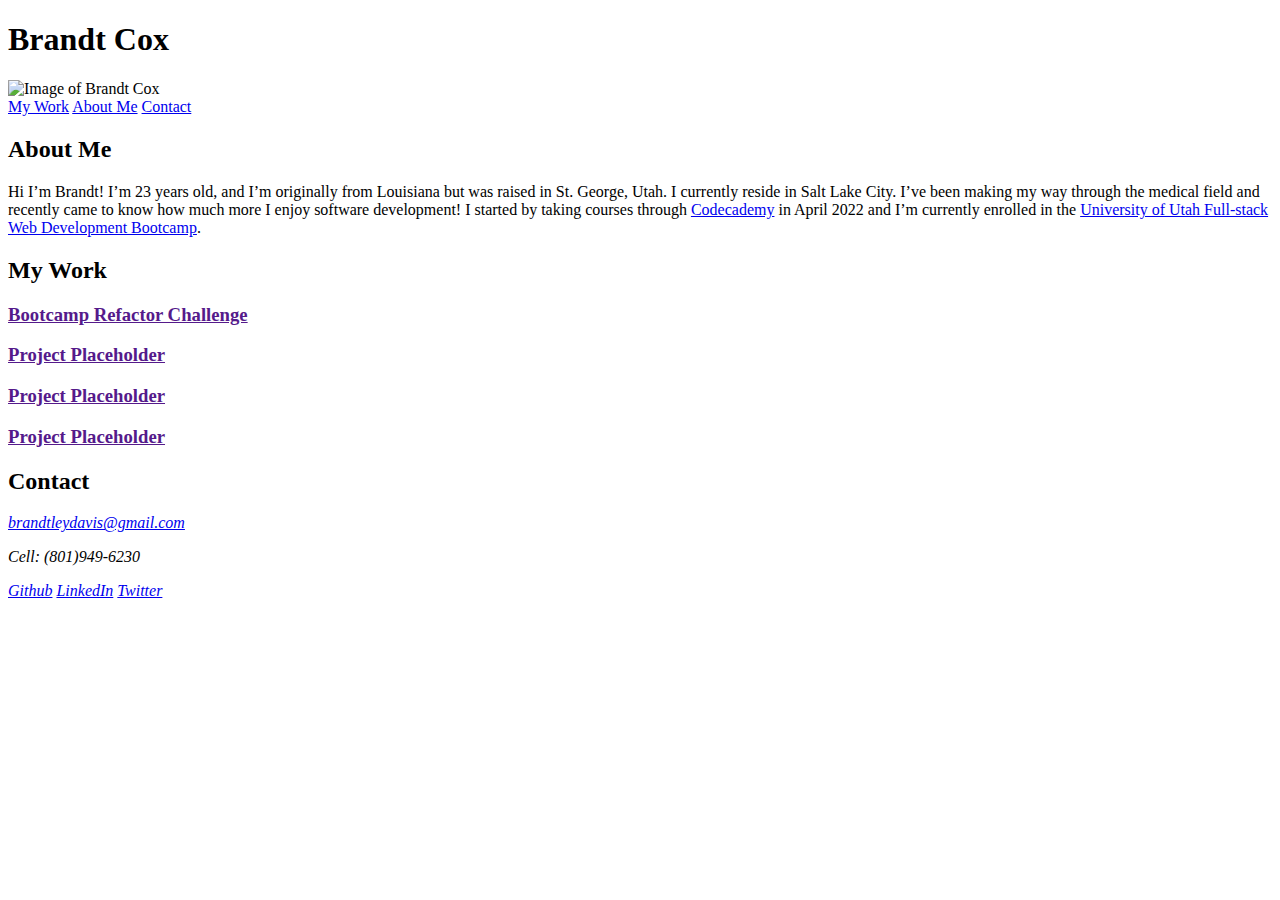
==== Portfolio/index.html @ bef6ea70 "adding html, README, css to portfolio" ====
<!DOCTYPE html>
<html lang="en-US">
    <head>
        <meta charset="utf-8">
        <meta name="author" content="Brandt Cox">
        <meta name="description" content="Portfolio">
        <meta name="viewport" content="width=device-width, initial-scale=1.0">
        <title>Portfolio--Brandt-Cox</title>
        <link rel="stylesheet" href="./assets.css/reset.css"/>
        <link rel="stylesheet" href="./assets.css/style.css"/>
    </head>

    <body>
        <header>
            <h1>Brandt Cox</h1>
            <!--Image link is not showing in the browser, pull it from assets folder in repo.-->
            <img src="" alt="Image of Brandt Cox"/>
            <!--Nav bar directory in header-->
            <nav>
                <a href="#about-me">My Work</a>
                <a href="#my-work">About Me</a>
                <a href="#contact">Contact</a>
            </nav>
        </header>

        <main>
            <section id="about-me">
                <h2>About Me</h2>
                <p>
                    Hi I’m Brandt! I’m 23 years old, and I’m originally from Louisiana but was raised in St. George, Utah. I currently reside in Salt Lake City. I’ve been making my way through the medical field and recently came to know how much more I enjoy software development! I started by taking courses through <a href="https://www.codecademy.com/">Codecademy</a> in April 2022 and I’m currently enrolled in the <a href="https://bootcamps.continue.utah.edu/">University of Utah Full-stack Web Development Bootcamp</a>. 
                </p>
            </section>

            
            <section id="my-work">
                <h2>My Work</h2>
                <!--First project should be the largest-->
                <section id="my-work-container">
                    <a href="">
                        <h3>Bootcamp Refactor Challenge</h3>
                        <p></p>
                    </a>
                    <span>
                        <a href="">
                            <h3>Project Placeholder</h3>
                            <p></p>
                        </a>
                        <a href="">
                            <h3>Project Placeholder</h3>
                            <p></p>
                        </a>
                        <a href="">
                            <h3>Project Placeholder</h3>
                            <p></p>
                        </a>
                    </span>
                </section>
            </section>
    

            <section id="contact">
                <h2>Contact</h2>
                <address>
                    <!--Soon to add icons to contact list-->
                    <a href="email:brandtleydavis@gmail.com">brandtleydavis@gmail.com</a>
                    <p>Cell: (801)949-6230</p>
                    <a href="https://github.com/MrBrandtCox">Github</a>
                    <a href="https://www.linkedin.com/in/brandt-cox-89bbbb254/">LinkedIn</a>
                    <a href="https://twitter.com/MrBrandtCox">Twitter</a>
                </address>  
            </section>
        </main>
           
        <footer></footer>
    </body>
</html>
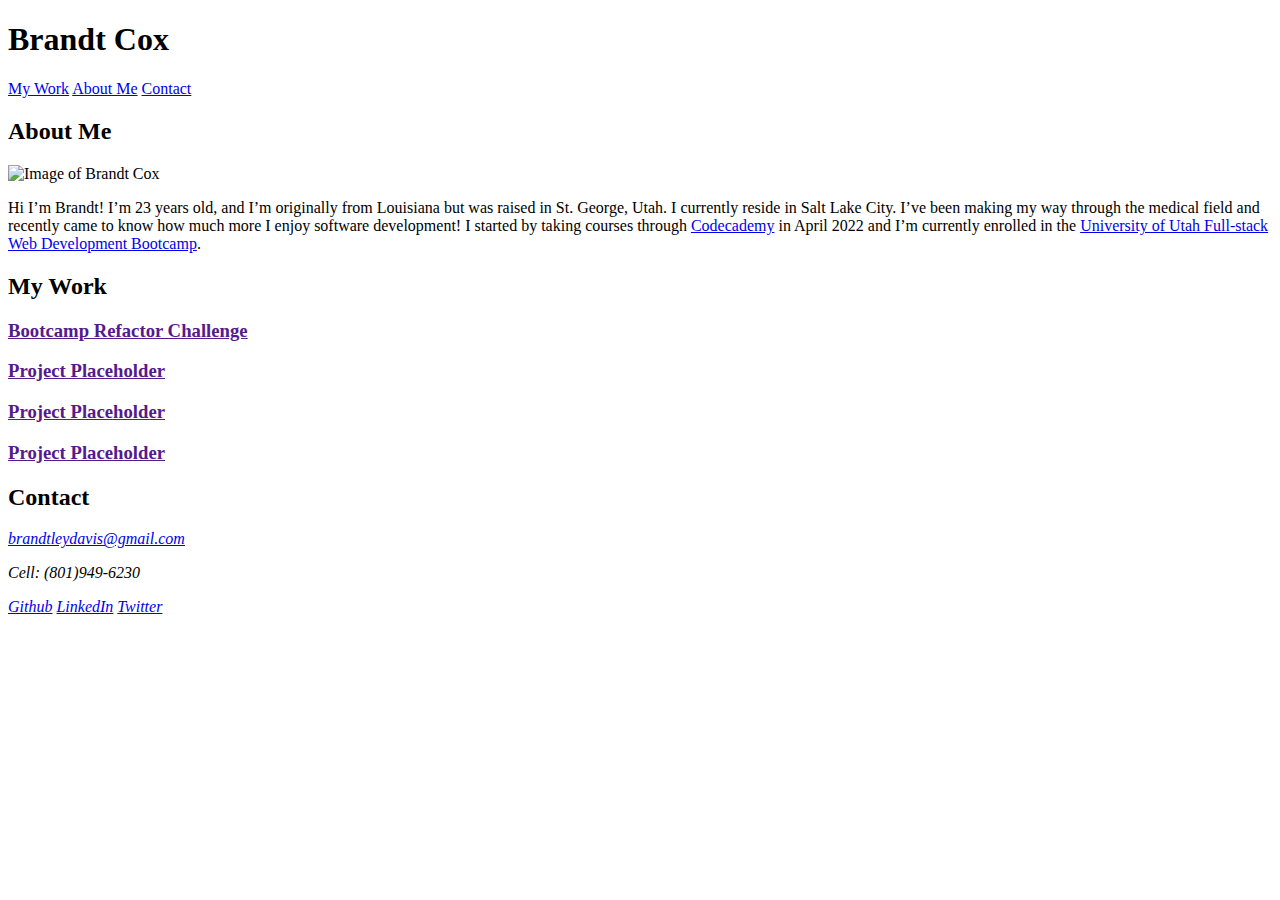
==== commit 0817583e: "started css" ====
--- a/Portfolio/index.html
+++ b/Portfolio/index.html
@@ -13,8 +13,6 @@
     <body>
         <header>
             <h1>Brandt Cox</h1>
-            <!--Image link is not showing in the browser, pull it from assets folder in repo.-->
-            <img src="" alt="Image of Brandt Cox"/>
             <!--Nav bar directory in header-->
             <nav>
                 <a href="#about-me">My Work</a>
@@ -26,7 +24,9 @@
         <main>
             <section id="about-me">
                 <h2>About Me</h2>
-                <p>
+                <!--img tag not working-->
+                <img src="file:///Users/brandtcox/Desktop/Portfolio-brandt-cox/Portfolio/assets/PXL_20221204_204256881_2%202.jpg" alt="Image of Brandt Cox"/>
+                 <p>
                     Hi I’m Brandt! I’m 23 years old, and I’m originally from Louisiana but was raised in St. George, Utah. I currently reside in Salt Lake City. I’ve been making my way through the medical field and recently came to know how much more I enjoy software development! I started by taking courses through <a href="https://www.codecademy.com/">Codecademy</a> in April 2022 and I’m currently enrolled in the <a href="https://bootcamps.continue.utah.edu/">University of Utah Full-stack Web Development Bootcamp</a>. 
                 </p>
             </section>
@@ -73,4 +73,4 @@
            
         <footer></footer>
     </body>
-</html>    +</html>    
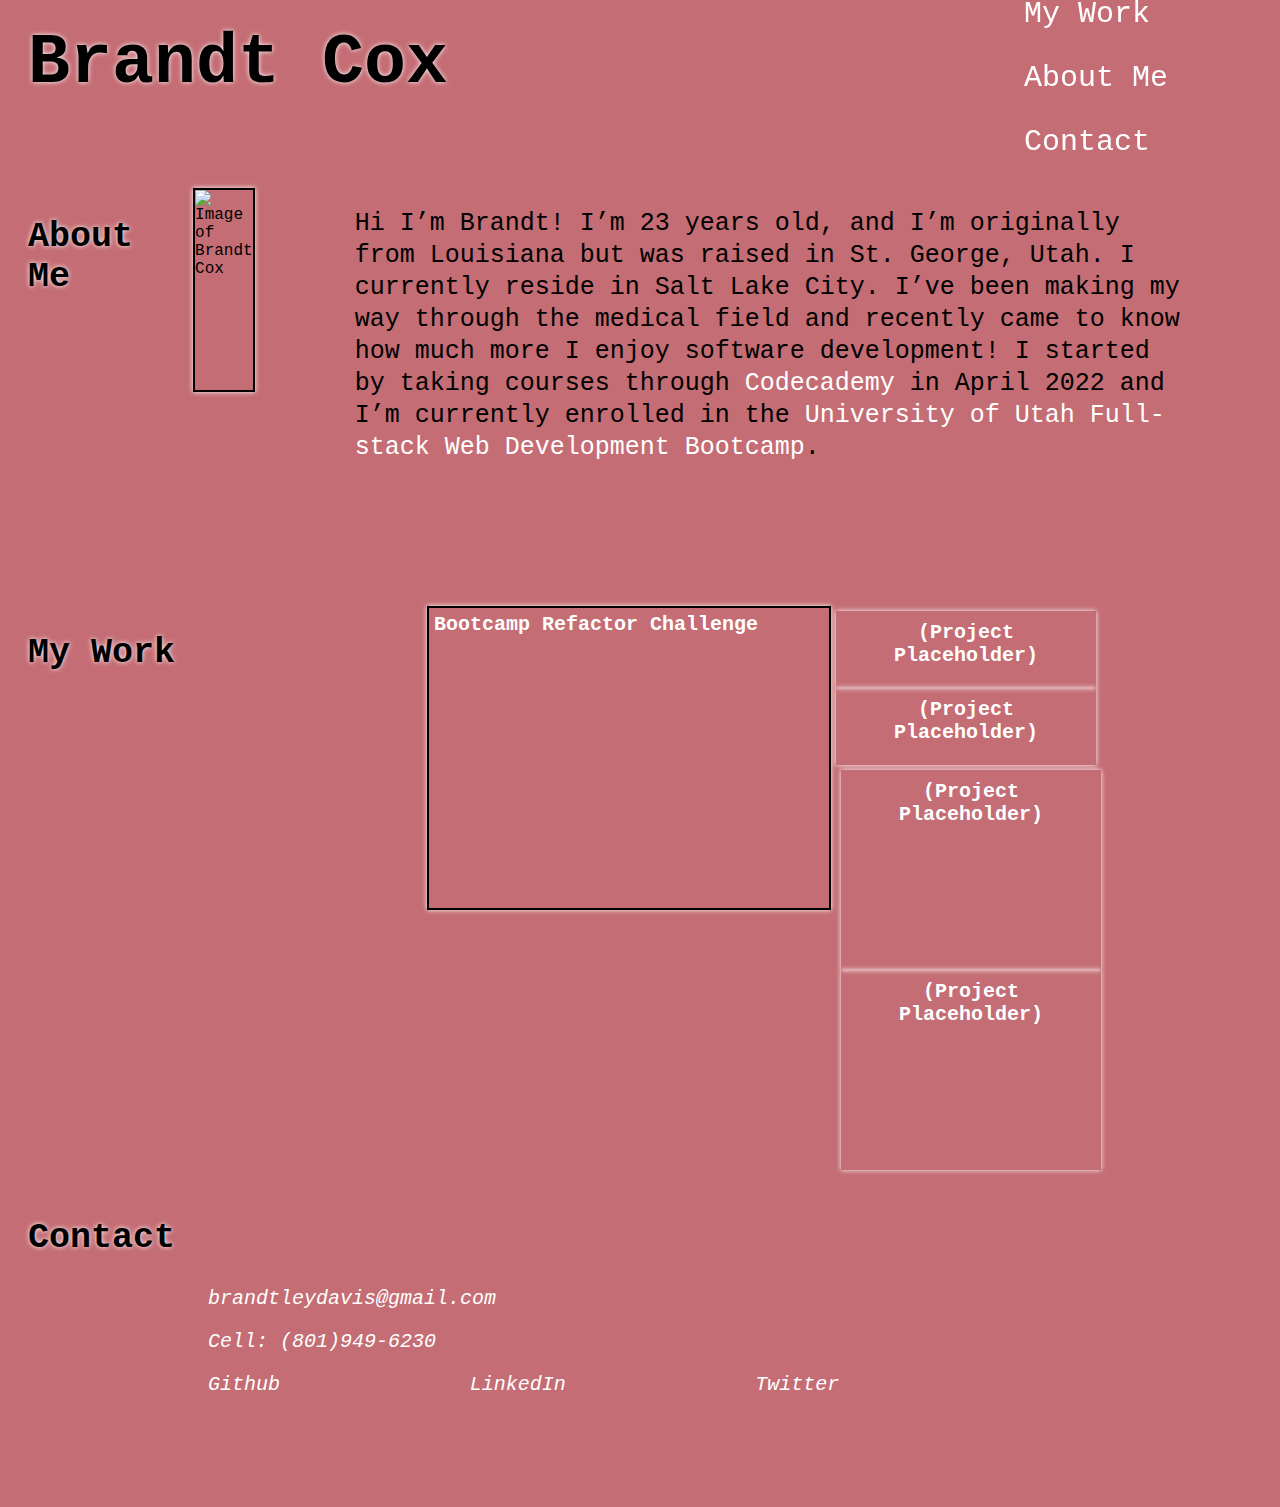
==== commit c48d3713: "edited some css, more to do" ====
--- a/Portfolio/index.html
+++ b/Portfolio/index.html
@@ -1,17 +1,19 @@
 <!DOCTYPE html>
-<html lang="en-US">
+<html lang="en">
     <head>
-        <meta charset="utf-8">
+        <meta charset="UTF-8">
         <meta name="author" content="Brandt Cox">
         <meta name="description" content="Portfolio">
         <meta name="viewport" content="width=device-width, initial-scale=1.0">
         <title>Portfolio--Brandt-Cox</title>
         <link rel="stylesheet" href="./assets.css/reset.css"/>
-        <link rel="stylesheet" href="./assets.css/style.css"/>
+        <link rel="stylesheet" href="style.css"/>
+        <!--??  <link rel="stylesheet" href="./assets.css/style.css"/> ??-->
     </head>
 
     <body>
         <header>
+            <!--<img src="file:///Users/brandtcox/Desktop/Portfolio-brandt-cox/Portfolio/assets/PXL_20221204_204256881_2%202.jpg" alt="Image of Brandt Cox"/>-->
             <h1>Brandt Cox</h1>
             <!--Nav bar directory in header-->
             <nav>
@@ -20,12 +22,12 @@
                 <a href="#contact">Contact</a>
             </nav>
         </header>
+        
 
         <main>
             <section id="about-me">
                 <h2>About Me</h2>
-                <!--img tag not working-->
-                <img src="file:///Users/brandtcox/Desktop/Portfolio-brandt-cox/Portfolio/assets/PXL_20221204_204256881_2%202.jpg" alt="Image of Brandt Cox"/>
+                <img id="profile-img" src="file:///Users/brandtcox/Desktop/Portfolio-brandt-cox/Portfolio/assets/PXL_20221204_204256881_2%202.jpg" alt="Image of Brandt Cox"/>
                  <p>
                     Hi I’m Brandt! I’m 23 years old, and I’m originally from Louisiana but was raised in St. George, Utah. I currently reside in Salt Lake City. I’ve been making my way through the medical field and recently came to know how much more I enjoy software development! I started by taking courses through <a href="https://www.codecademy.com/">Codecademy</a> in April 2022 and I’m currently enrolled in the <a href="https://bootcamps.continue.utah.edu/">University of Utah Full-stack Web Development Bootcamp</a>. 
                 </p>
@@ -36,23 +38,29 @@
                 <h2>My Work</h2>
                 <!--First project should be the largest-->
                 <section id="my-work-container">
-                    <a href="">
+                    <a href="https://user-images.githubusercontent.com/103869234/206628962-8e8b59ca-c909-4c7e-8a9b-17244984afcd.png" class="challenge-1-card" title="Horiseon website image">
                         <h3>Bootcamp Refactor Challenge</h3>
                         <p></p>
-                    </a>
-                    <span>
-                        <a href="">
-                            <h3>Project Placeholder</h3>
+                    </a> <!--POSSIBLY REARRANGE BELOW add titles to empty cards-->
+                    <span class="card-column-1">
+                        <a href="https://i.pinimg.com/736x/40/bf/50/40bf5022f099e7030c11e17e50f4b3da.jpg" class="future-project-card" title="stock">
+                            <h3>(Project Placeholder)</h3>
                             <p></p>
                         </a>
-                        <a href="">
-                            <h3>Project Placeholder</h3>
+                        <a href="https://i.pinimg.com/736x/40/bf/50/40bf5022f099e7030c11e17e50f4b3da.jpg" class="future-project-card" title="stock">
+                            <h3>(Project Placeholder)</h3>
                             <p></p>
                         </a>
-                        <a href="">
-                            <h3>Project Placeholder</h3>
+                    <span class="card-column-2">    
+                        <a href="https://i.pinimg.com/736x/40/bf/50/40bf5022f099e7030c11e17e50f4b3da.jpg" class="future-project-card" title="stock">
+                            <h3>(Project Placeholder)</h3>
                             <p></p>
                         </a>
+                        <a href="https://i.pinimg.com/736x/40/bf/50/40bf5022f099e7030c11e17e50f4b3da.jpg" class="future-project-card" title="stock">
+                            <h3>(Project Placeholder)</h3>
+                            <p></p>
+                        </a>
+                    </span>    
                     </span>
                 </section>
             </section>
--- a/Portfolio/style.css
+++ b/Portfolio/style.css
@@ -0,0 +1,231 @@
+/* Add more font-families in list*/
+*{
+    font-family: copperplate, monospace, sans-serif;
+}
+
+
+:root{
+    --link-color: black;
+    --alt-link-color: white;
+}
+
+
+html{
+    min-width:100%;
+}
+
+h1{ /*header h1*/
+    font-size: 70px;
+    color: black;
+    justify-content: flex-start;
+    margin: 10px 300px 0px 20px;
+    text-shadow: 0px 0px 5px #fff;
+}
+h2{
+    font-size: 35px;
+    text-shadow: 0px 0px 5px #fff;
+}
+
+h3{
+    font-size: 20px;
+}
+
+body{ /* work on background image */
+    display: flex; 
+    min-width: 100%;
+    min-height: 100%;
+    background-color: #C46D74;
+} 
+
+
+/* Header Section--- needs fixing with margin, padding including header nav*/
+header{
+    display: flex;
+    width: 100%;
+    height: 100px;
+    margin: 30 30px 50px 30px;
+    position: fixed;
+    align-items: center;
+    justify-content: space-between;
+}
+
+
+header nav{
+    padding: 50px;
+}
+
+
+nav{
+    display: flex;
+    flex-direction: column; /* Unsure if I want column or row*/
+    flex-wrap: wrap;
+    margin-top: 40px;
+    background-color:;
+}
+
+
+nav a{
+    padding:15px;
+    color: var(--alt-link-color);
+    text-decoration: none;
+    margin-right: 55px;
+    font-size: 30px;
+}
+
+
+nav a:hover{
+    color: var(--link-color);
+    text-shadow: 0px 0px 5px #fff;
+}
+
+
+
+
+/* About me section--- possibly add more info in about me p*/
+#about-me{
+    display: flex;
+    padding-top: 180px;
+    margin: 0px 0px 80px 20px;
+}
+
+/* Profile img*/
+#profile-img{
+    height: 200px;
+    width: 170px;
+    margin-left: 60px;
+    border: 2px solid;
+    box-shadow: 0px 0px 5px #fff;
+}
+
+#about-me p{
+    line-height: 32px;
+    font-size: 25px;
+    margin: 20px 100px 60px 100px;
+    color: black;
+}
+
+#about-me a{
+    text-decoration: none;
+    color: white;
+}
+
+#about-me a:hover{
+    color: black;
+    text-shadow: 0px 0px 5px #fff;
+}
+
+
+
+
+/* My work section */
+#my-work{
+    display: flex;
+    justify-content:;
+    background-color:;
+    color:;
+    padding:;
+    margin: 0px 0px 80px 20px;
+}
+
+
+#my-work-container{
+    display: flex;
+    flex-flow: wrap row;
+    padding:2px;
+    justify-content: center;
+}
+
+#my-work-container h3{
+    padding:;
+    margin: 5px;
+    color: var(--alt-link-color);
+    text-align: center;
+}
+
+#my-work a{
+    text-decoration: none;
+    color: white;
+}
+
+
+#my-work a:hover{
+    color: ;
+}
+
+.challenge-1-card{
+    display: flex;
+    flex-direction: row;
+    height: 300px;
+    width: 500px;
+    margin-left: 250px;
+    border: 2px solid black;
+}
+
+.card-column-1{
+    display: flex;
+    flex-direction: column;
+    justify-content: space-between;
+    height: 400px;
+    width: 200px;
+    margin: 5px;
+}
+
+.card-column-2{
+    display: flex;
+    flex-direction: column;
+    justify-content: space-between;
+    height: 400px;
+    width: 200px;
+    margin: 5px;
+}
+
+
+
+/* My work images */
+.challenge-1-card{
+    background-image: url(https://user-images.githubusercontent.com/103869234/206628962-8e8b59ca-c909-4c7e-8a9b-17244984afcd.png);
+    height: 300px;
+    width: 400px;
+    padding:;
+    box-shadow: 0px 0px 5px #fff;
+}
+
+.future-project-card{
+    background-image: url(https://i.pinimg.com/736x/40/bf/50/40bf5022f099e7030c11e17e50f4b3da.jpg);
+    height: 250px;
+    width: 250px;
+    padding: 5px; 
+    box-shadow: 0px 0px 5px #fff;
+}
+
+
+
+/* Contact me section*/
+#contact{
+    margin: 200px 0px 100px 20px;
+}
+
+address a{
+    text-decoration: none;
+    color: white;
+    margin: 0px 0px 100px 180px;
+    font-size: 20px;
+}
+
+address a:hover{
+    color: var(--link-color);
+    text-shadow: 0px 0px 5px #fff;
+}
+
+address p{
+    margin-left: 180px;
+    font-size: 20px;
+    color: white;
+}
+
+
+/* Play around with color themes to see what looks the best*/
+/* hover focus-- :focus? */
+/* "active" and "focus" */
+
+/* write media queries and reset.css*/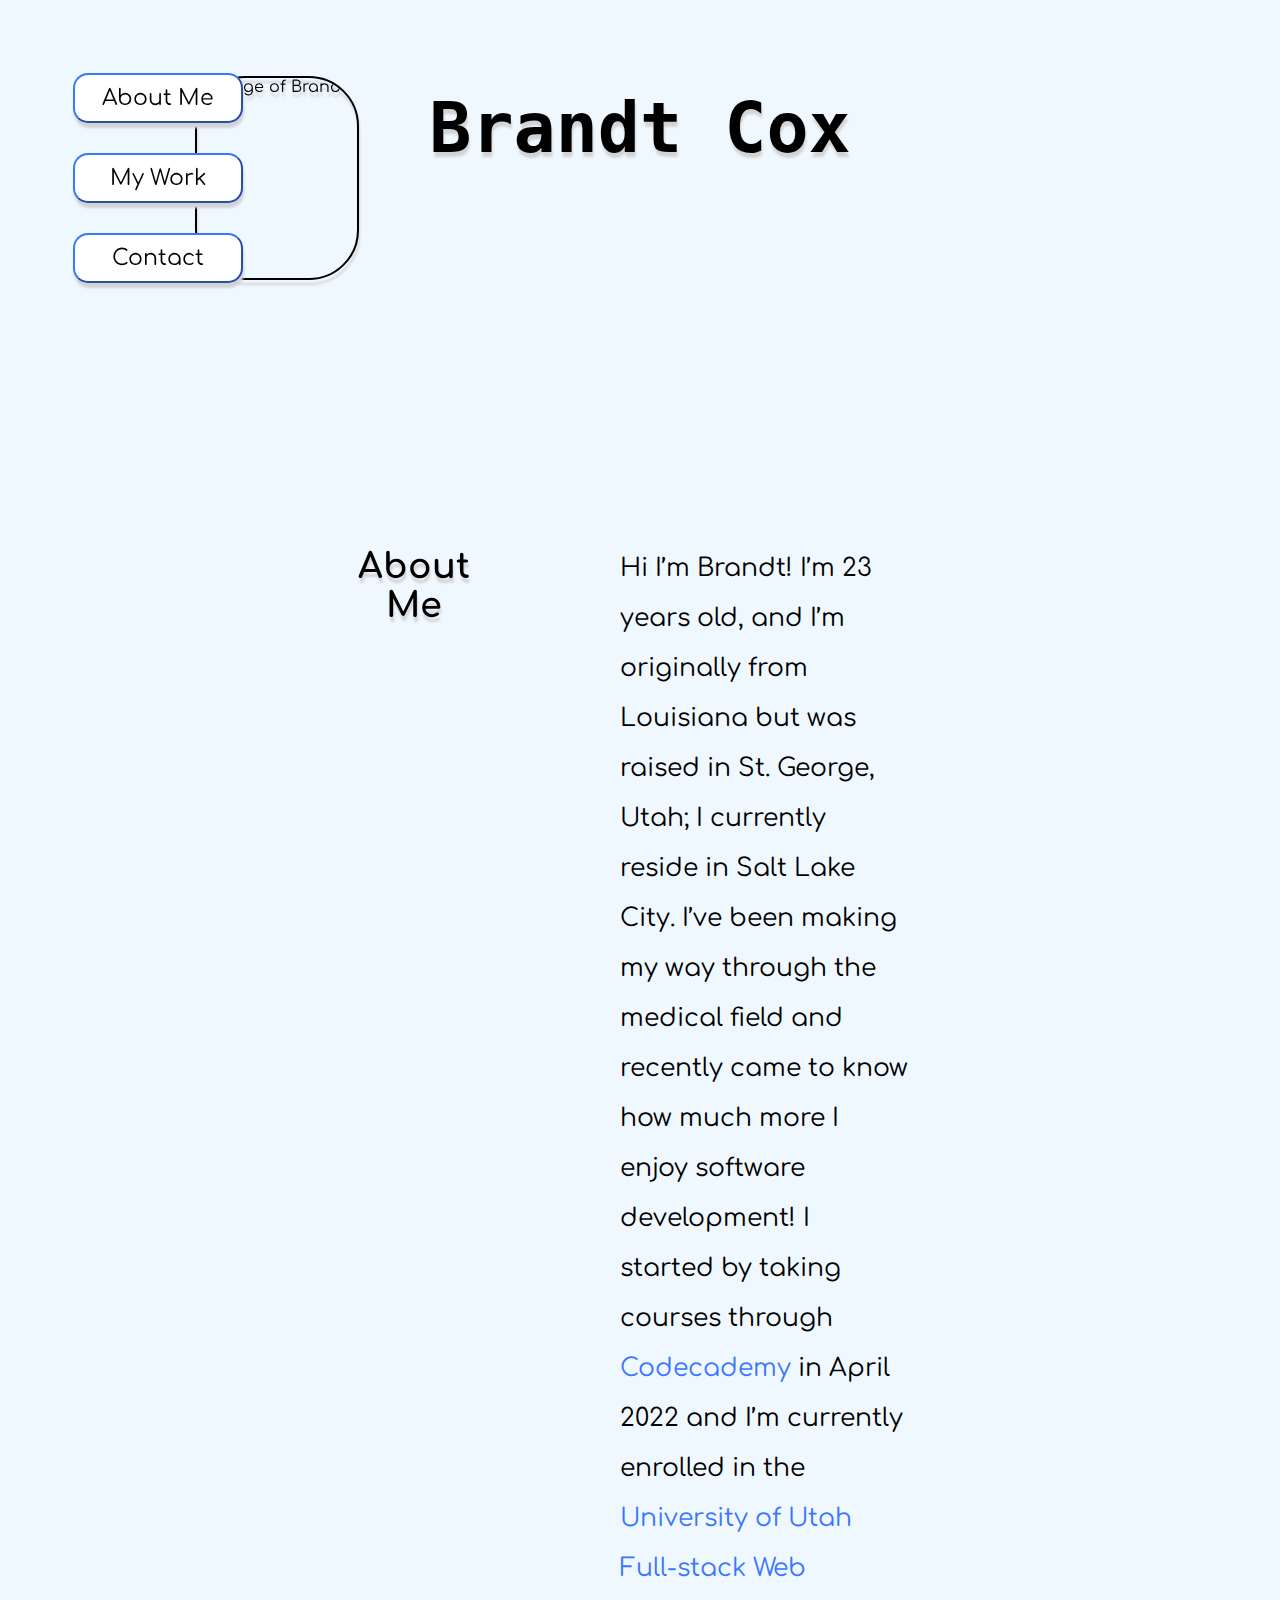
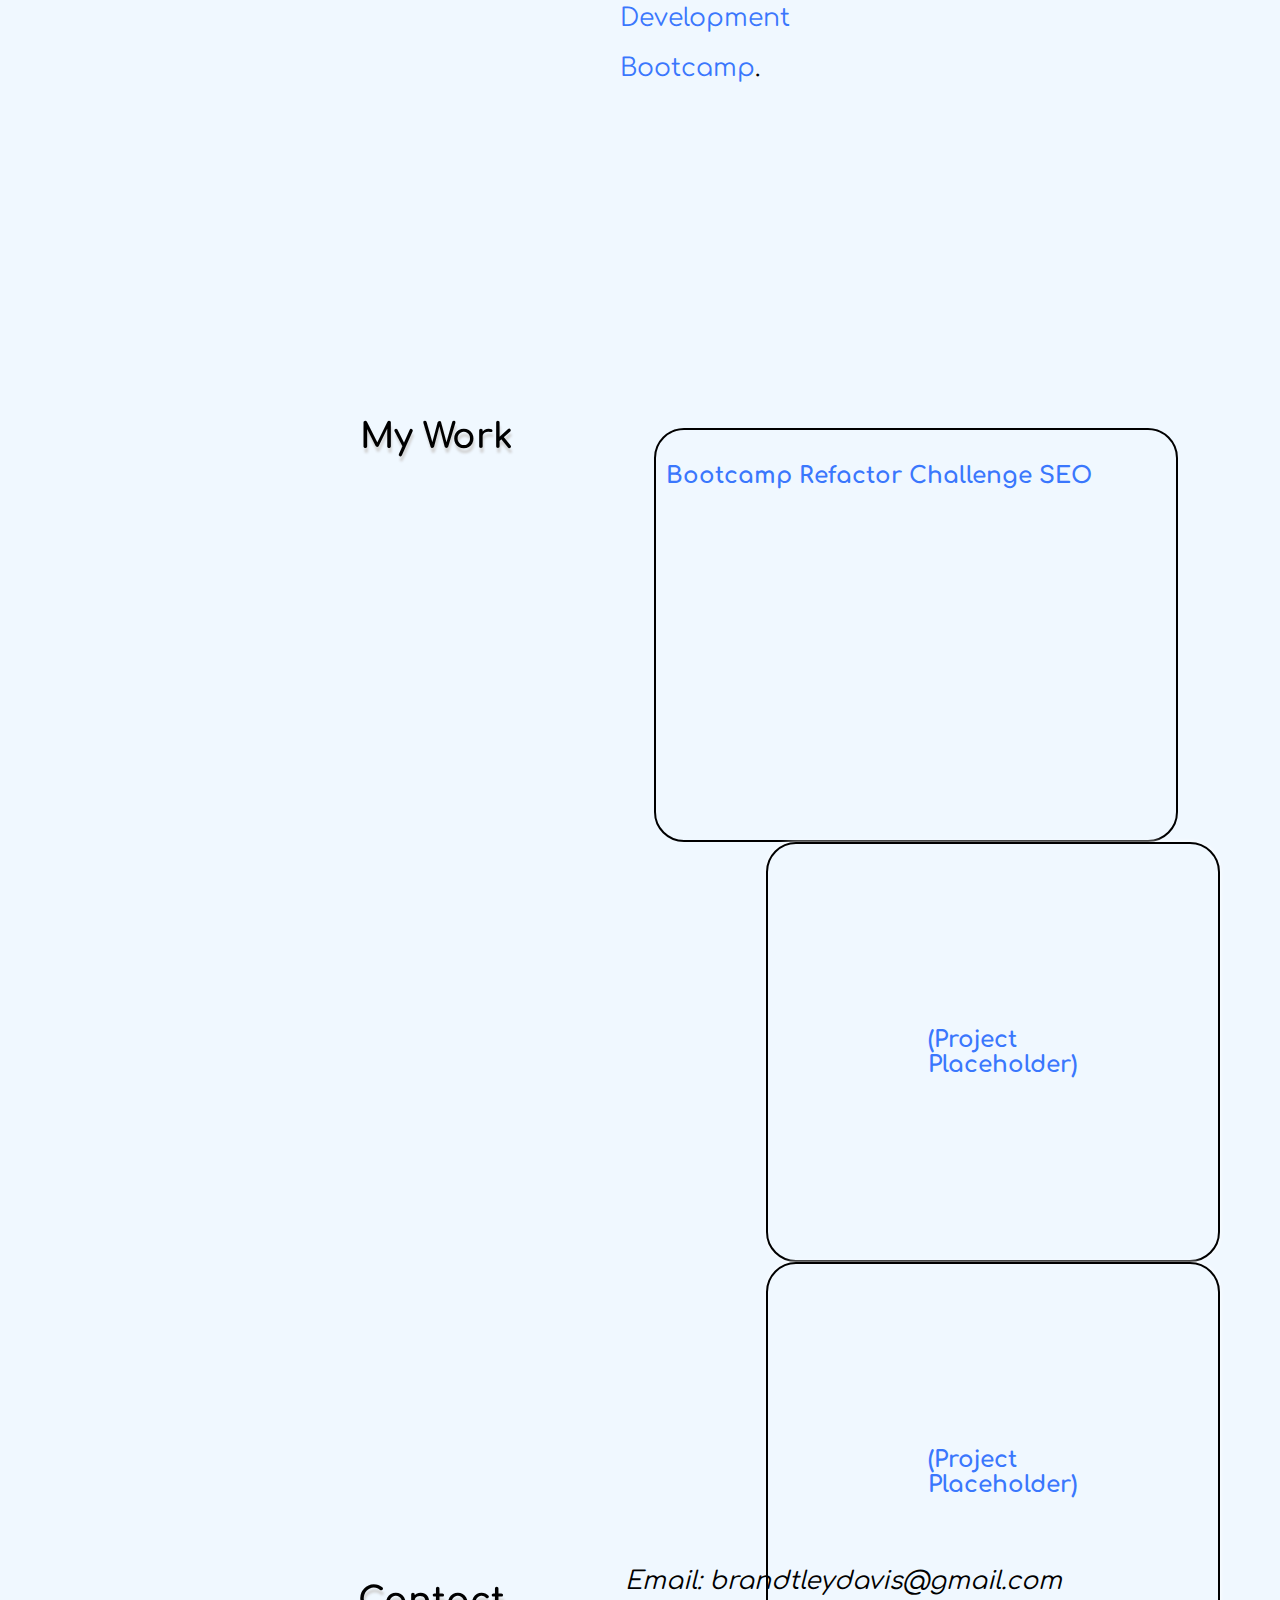
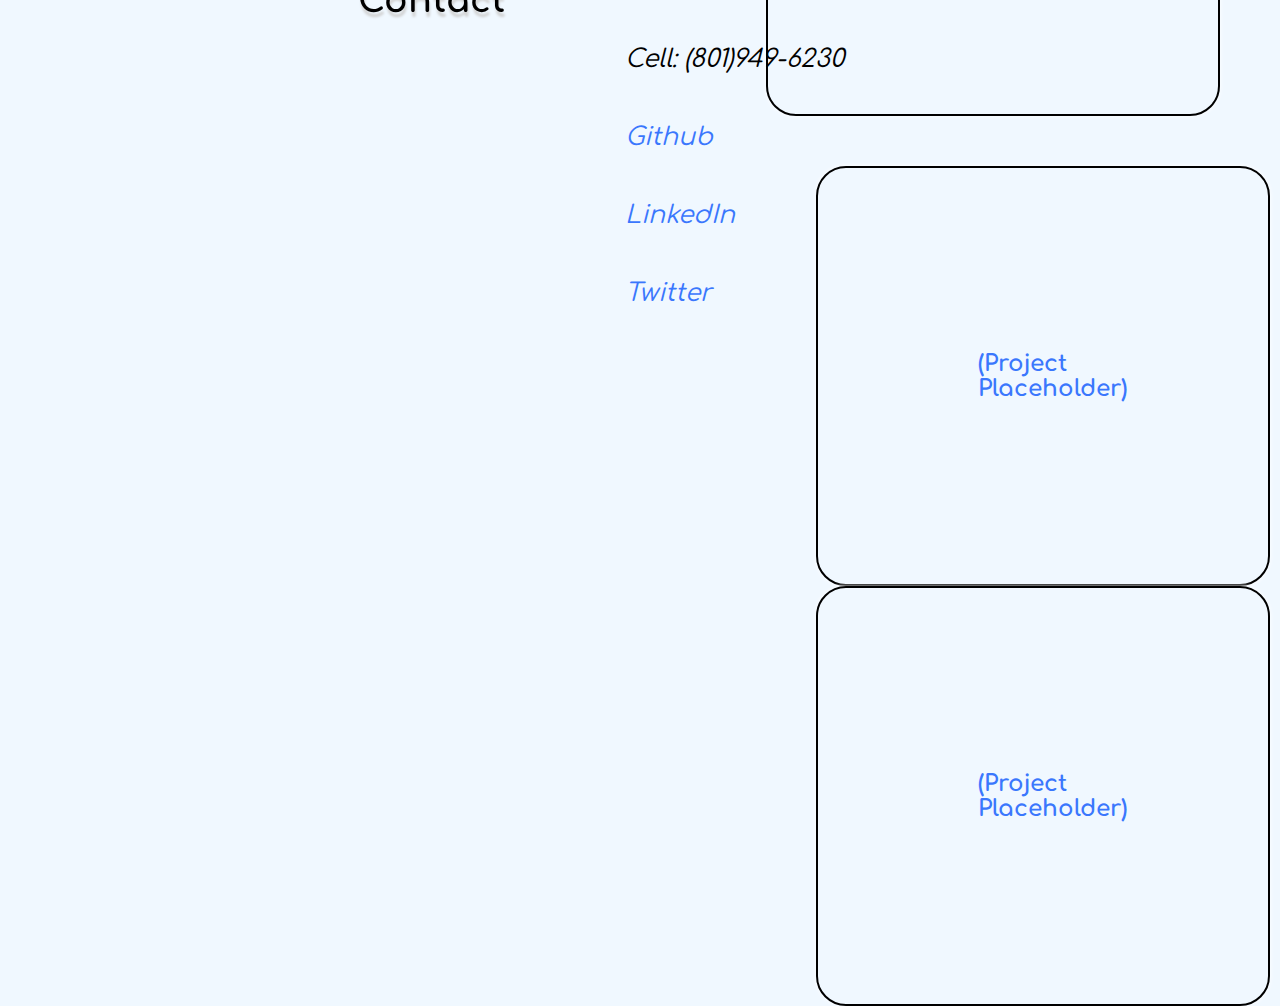
==== commit 4d9b84bf: "updated/added more css" ====
--- a/Portfolio/index.html
+++ b/Portfolio/index.html
@@ -6,6 +6,7 @@
         <meta name="description" content="Portfolio">
         <meta name="viewport" content="width=device-width, initial-scale=1.0">
         <title>Portfolio--Brandt-Cox</title>
+        <link href="https://fonts.googleapis.com/css2?family=Comfortaa:wght@500&display=swap" rel="stylesheet">
         <link rel="stylesheet" href="./assets.css/reset.css"/>
         <link rel="stylesheet" href="style.css"/>
         <!--??  <link rel="stylesheet" href="./assets.css/style.css"/> ??-->
@@ -13,23 +14,22 @@
 
     <body>
         <header>
-            <!--<img src="file:///Users/brandtcox/Desktop/Portfolio-brandt-cox/Portfolio/assets/PXL_20221204_204256881_2%202.jpg" alt="Image of Brandt Cox"/>-->
+            <img id="profile-img" src="file:///Users/brandtcox/Desktop/Portfolio-brandt-cox/Portfolio/assets/IMG_2708_3.JPG" alt="Image of Brandt Cox"/>
             <h1>Brandt Cox</h1>
-            <!--Nav bar directory in header-->
-            <nav>
-                <a href="#about-me">My Work</a>
-                <a href="#my-work">About Me</a>
-                <a href="#contact">Contact</a>
-            </nav>
         </header>
         
 
         <main>
+            <nav>
+                <a href="#about-me"><button>About Me</button></a>
+                <a href="#my-work"><button>My Work</button></a>
+                <a href="#contact"><button>Contact</button></a>
+            </nav>
+
             <section id="about-me">
                 <h2>About Me</h2>
-                <img id="profile-img" src="file:///Users/brandtcox/Desktop/Portfolio-brandt-cox/Portfolio/assets/PXL_20221204_204256881_2%202.jpg" alt="Image of Brandt Cox"/>
-                 <p>
-                    Hi I’m Brandt! I’m 23 years old, and I’m originally from Louisiana but was raised in St. George, Utah. I currently reside in Salt Lake City. I’ve been making my way through the medical field and recently came to know how much more I enjoy software development! I started by taking courses through <a href="https://www.codecademy.com/">Codecademy</a> in April 2022 and I’m currently enrolled in the <a href="https://bootcamps.continue.utah.edu/">University of Utah Full-stack Web Development Bootcamp</a>. 
+                <p>
+                    Hi I’m Brandt! I’m 23 years old, and I’m originally from Louisiana but was raised in St. George, Utah; I currently reside in Salt Lake City. I’ve been making my way through the medical field and recently came to know how much more I enjoy software development! I started by taking courses through <a href="https://www.codecademy.com/">Codecademy</a> in April 2022 and I’m currently enrolled in the <a href="https://bootcamps.continue.utah.edu/">University of Utah Full-stack Web Development Bootcamp</a>. 
                 </p>
             </section>
 
@@ -38,29 +38,25 @@
                 <h2>My Work</h2>
                 <!--First project should be the largest-->
                 <section id="my-work-container">
-                    <a href="https://user-images.githubusercontent.com/103869234/206628962-8e8b59ca-c909-4c7e-8a9b-17244984afcd.png" class="challenge-1-card" title="Horiseon website image">
-                        <h3>Bootcamp Refactor Challenge</h3>
-                        <p></p>
-                    </a> <!--POSSIBLY REARRANGE BELOW add titles to empty cards-->
+                    <a href="https://github.com/MrBrandtCox/Horiseon-Refactored" class="challenge-1-card" title="Horiseon website image">
+                        <h3>Bootcamp Refactor Challenge SEO</h3>
+                    </a> 
                     <span class="card-column-1">
-                        <a href="https://i.pinimg.com/736x/40/bf/50/40bf5022f099e7030c11e17e50f4b3da.jpg" class="future-project-card" title="stock">
+                        <a href="#" class="future-project-card" title="stock">
                             <h3>(Project Placeholder)</h3>
-                            <p></p>
                         </a>
-                        <a href="https://i.pinimg.com/736x/40/bf/50/40bf5022f099e7030c11e17e50f4b3da.jpg" class="future-project-card" title="stock">
+                        <span><!--Possibly remove this span-->
+                            <a href="#" class="future-project-card" title="stock">
                             <h3>(Project Placeholder)</h3>
-                            <p></p>
+                            </a>
+                        </span>
+                    <span class="card-column-2">    
+                        <a href="#" class="future-project-card" title="stock">
+                            <h3>(Project Placeholder)</h3>
                         </a>
-                    <span class="card-column-2">    
-                        <a href="https://i.pinimg.com/736x/40/bf/50/40bf5022f099e7030c11e17e50f4b3da.jpg" class="future-project-card" title="stock">
+                        <a href="#" class="future-project-card" title="stock">
                             <h3>(Project Placeholder)</h3>
-                            <p></p>
                         </a>
-                        <a href="https://i.pinimg.com/736x/40/bf/50/40bf5022f099e7030c11e17e50f4b3da.jpg" class="future-project-card" title="stock">
-                            <h3>(Project Placeholder)</h3>
-                            <p></p>
-                        </a>
-                    </span>    
                     </span>
                 </section>
             </section>
@@ -70,7 +66,7 @@
                 <h2>Contact</h2>
                 <address>
                     <!--Soon to add icons to contact list-->
-                    <a href="email:brandtleydavis@gmail.com">brandtleydavis@gmail.com</a>
+                    <p>Email: brandtleydavis@gmail.com</p>
                     <p>Cell: (801)949-6230</p>
                     <a href="https://github.com/MrBrandtCox">Github</a>
                     <a href="https://www.linkedin.com/in/brandt-cox-89bbbb254/">LinkedIn</a>
@@ -78,7 +74,7 @@
                 </address>  
             </section>
         </main>
-           
+        <!--Might add a footer, who knows-->
         <footer></footer>
     </body>
 </html>    
--- a/Portfolio/style.css
+++ b/Portfolio/style.css
@@ -1,40 +1,42 @@
 /* Add more font-families in list*/
 *{
-    font-family: copperplate, monospace, sans-serif;
+    font-family: 'Comfortaa', 'Courier', 'Andale Mono', 'Gill Sans', 'monospace', 'sans-serif', 'serif';
 }
 
 
 :root{
     --link-color: black;
-    --alt-link-color: white;
+    --alt-link-color: #3A77FD ;
 }
 
 
 html{
     min-width:100%;
+    min-height: 100%;
 }
 
 h1{ /*header h1*/
+    font-family: 'monospace';
     font-size: 70px;
     color: black;
-    justify-content: flex-start;
-    margin: 10px 300px 0px 20px;
-    text-shadow: 0px 0px 5px #fff;
-}
-h2{
+    justify-content: center;
+    padding: 0px 300px 0px 70px;
+    filter: drop-shadow(1px 5px 1px #D2D3D4);
+}
+
+h2{ /* align h2 elements to be centered above sections*/
     font-size: 35px;
-    text-shadow: 0px 0px 5px #fff;
 }
 
 h3{
-    font-size: 20px;
+    font-size: 23px;
 }
 
 body{ /* work on background image */
     display: flex; 
     min-width: 100%;
     min-height: 100%;
-    background-color: #C46D74;
+    background-color: aliceblue;
 } 
 
 
@@ -43,173 +45,207 @@
     display: flex;
     width: 100%;
     height: 100px;
-    margin: 30 30px 50px 30px;
+    padding: 70px 30px 50px 0px;
+    position: absolute;
+    align-items: center;
+    justify-content: center;
+}
+
+/* Profile img-delete alternate from assets folder when finished*/
+#profile-img{
+    display: flex;
+    height: 200px;
+    width: 160px;
+    margin: 100px 0px 0px 50px;
+    border: 2px solid;
+    border-radius: 50px;
+    filter: drop-shadow(1px 5px 1px #D2D3D4);
+    /*box-shadow: 0px 0px 5px #fff;*/
+}
+
+
+nav{
+    display: flex;
+    flex-direction: column; 
+    flex-wrap: wrap;
     position: fixed;
-    align-items: center;
-    justify-content: space-between;
-}
-
-
-header nav{
     padding: 50px;
-}
-
-
-nav{
-    display: flex;
-    flex-direction: column; /* Unsure if I want column or row*/
-    flex-wrap: wrap;
-    margin-top: 40px;
-    background-color:;
+    align-content: flex-end;
 }
 
 
 nav a{
     padding:15px;
-    color: var(--alt-link-color);
-    text-decoration: none;
-    margin-right: 55px;
+    color: var(--link-color);
+    text-decoration: none;
     font-size: 30px;
-}
-
-
-nav a:hover{
-    color: var(--link-color);
-    text-shadow: 0px 0px 5px #fff;
-}
-
-
+    cursor: pointer;
+}
+
+button{
+    border-color: #3A77FD;
+    width: 170px;
+    height: 50px;
+    border-radius: 15px;
+    font-size: 22px;
+    background-color: white;
+    cursor: pointer;
+    filter: drop-shadow(1px 5px 1px #D2D3D4);
+}
+
+
+nav a button:hover{
+    color: var(--alt-link-color);
+}
 
 
 /* About me section--- possibly add more info in about me p*/
 #about-me{
     display: flex;
-    padding-top: 180px;
-    margin: 0px 0px 80px 20px;
-}
-
-/* Profile img*/
-#profile-img{
-    height: 200px;
-    width: 170px;
-    margin-left: 60px;
-    border: 2px solid;
-    box-shadow: 0px 0px 5px #fff;
+    padding: 500px 0px 0px 50px;
+    margin-bottom: 200px;
+}
+
+#about-me h2{
+    padding: 10px 130px 0px 0px;
+    margin-left: 300px;
+    width: 200px;
+    text-align: center;
+    display: block; /*text align and display block appear not to work*/
+    filter: drop-shadow(1px 5px 1px #D2D3D4);
 }
 
 #about-me p{
-    line-height: 32px;
+    line-height: 50px;
     font-size: 25px;
-    margin: 20px 100px 60px 100px;
+    padding: 10px 380px 60px 20px;
     color: black;
 }
 
 #about-me a{
     text-decoration: none;
-    color: white;
+    color: var(--alt-link-color);
 }
 
 #about-me a:hover{
     color: black;
-    text-shadow: 0px 0px 5px #fff;
-}
-
-
-
-
-/* My work section */
+    filter: drop-shadow(1px 5px 1px #D2D3D4);
+}
+
+
+/* My work section---fix link to direct to refactor website */
 #my-work{
     display: flex;
-    justify-content:;
     background-color:;
-    color:;
-    padding:;
-    margin: 0px 0px 80px 20px;
-}
-
+    padding: 0px 0px 50px 50px;
+}
+
+#my-work h2{
+    padding: 10px 30px 0px 0px;
+    margin-left: 300px;
+    width: 200px;
+    text-align: center;
+    display: block; /*text align and display block appear not to work*/
+    filter: drop-shadow(1px 5px 1px #D2D3D4);
+}
 
 #my-work-container{
     display: flex;
     flex-flow: wrap row;
-    padding:2px;
+    padding:50px;
     justify-content: center;
 }
+/*Trying to get the images to fit inside of their container.*/
 
 #my-work-container h3{
     padding:;
-    margin: 5px;
-    color: var(--alt-link-color);
-    text-align: center;
+    padding: 10px;
+    color: var(--alt-link-color);
+    text-align: start; /*text align not working*/
 }
 
 #my-work a{
     text-decoration: none;
-    color: white;
+    color:;
 }
 
 
 #my-work a:hover{
-    color: ;
+    color: white; /*not working*/
 }
 
 .challenge-1-card{
     display: flex;
     flex-direction: row;
-    height: 300px;
+    background-image: url(https://user-images.githubusercontent.com/103869234/206628962-8e8b59ca-c909-4c7e-8a9b-17244984afcd.png);
+    background-size: cover;
+    background-position: center;
+    height: 400px;
     width: 500px;
-    margin-left: 250px;
+    padding: 0px 20px 10px 0px;
     border: 2px solid black;
+    border-radius: 30px;
 }
 
 .card-column-1{
     display: flex;
     flex-direction: column;
-    justify-content: space-between;
     height: 400px;
-    width: 200px;
-    margin: 5px;
-}
-
+    width: 300px;
+    padding: 0px;
+}
+
+/* Split the card columns in html and fix in css*/
 .card-column-2{
     display: flex;
     flex-direction: column;
-    justify-content: space-between;
     height: 400px;
-    width: 200px;
-    margin: 5px;
-}
-
-
-
-/* My work images */
-.challenge-1-card{
-    background-image: url(https://user-images.githubusercontent.com/103869234/206628962-8e8b59ca-c909-4c7e-8a9b-17244984afcd.png);
-    height: 300px;
-    width: 400px;
-    padding:;
+    width: 300px;
+    padding: 50px;
+}
+
+.future-project-card{
+    display: flex;
+    background-image: url(https://i.pinimg.com/736x/40/bf/50/40bf5022f099e7030c11e17e50f4b3da.jpg);
+    height: 150px;
+    width: 150px;
+    padding: 150px; 
+    border: 2px solid black;
+    border-radius: 30px;
     box-shadow: 0px 0px 5px #fff;
-}
-
-.future-project-card{
-    background-image: url(https://i.pinimg.com/736x/40/bf/50/40bf5022f099e7030c11e17e50f4b3da.jpg);
-    height: 250px;
-    width: 250px;
-    padding: 5px; 
-    box-shadow: 0px 0px 5px #fff;
+    background-size: cover;
+    background-position: center;
 }
 
 
 
 /* Contact me section*/
 #contact{
-    margin: 200px 0px 100px 20px;
+    padding: 200px 200px 50px 50px;
+    display: flex;
+}
+
+#contact h2{
+    padding: 10px 120px 50px 0px;
+    margin-left: 300px;
+    text-align: center;
+    display: block; /*text align and display block appear not to work*/
+    filter: drop-shadow(1px 5px 1px #D2D3D4);
+}
+
+address p{
+    display: flex;
+    padding-bottom: 25px;
+    font-size: 25px;
+    color: var(--link-color);
 }
 
 address a{
-    text-decoration: none;
-    color: white;
-    margin: 0px 0px 100px 180px;
-    font-size: 20px;
+    display: flex;
+    text-decoration: none;
+    color: var(--alt-link-color);
+    padding: 0px 50px 50px 0px;
+    font-size: 25px;
 }
 
 address a:hover{
@@ -217,15 +253,7 @@
     text-shadow: 0px 0px 5px #fff;
 }
 
-address p{
-    margin-left: 180px;
-    font-size: 20px;
-    color: white;
-}
-
-
-/* Play around with color themes to see what looks the best*/
-/* hover focus-- :focus? */
-/* "active" and "focus" */
-
-/* write media queries and reset.css*/+/* Make my contact links buttons*/
+/* write media queries and reset.css*/
+/*I could make the h2s as their own divs to style them to sit on top of their container*/
+/*Change the margins to paddings to better format the portfolio and for management.*/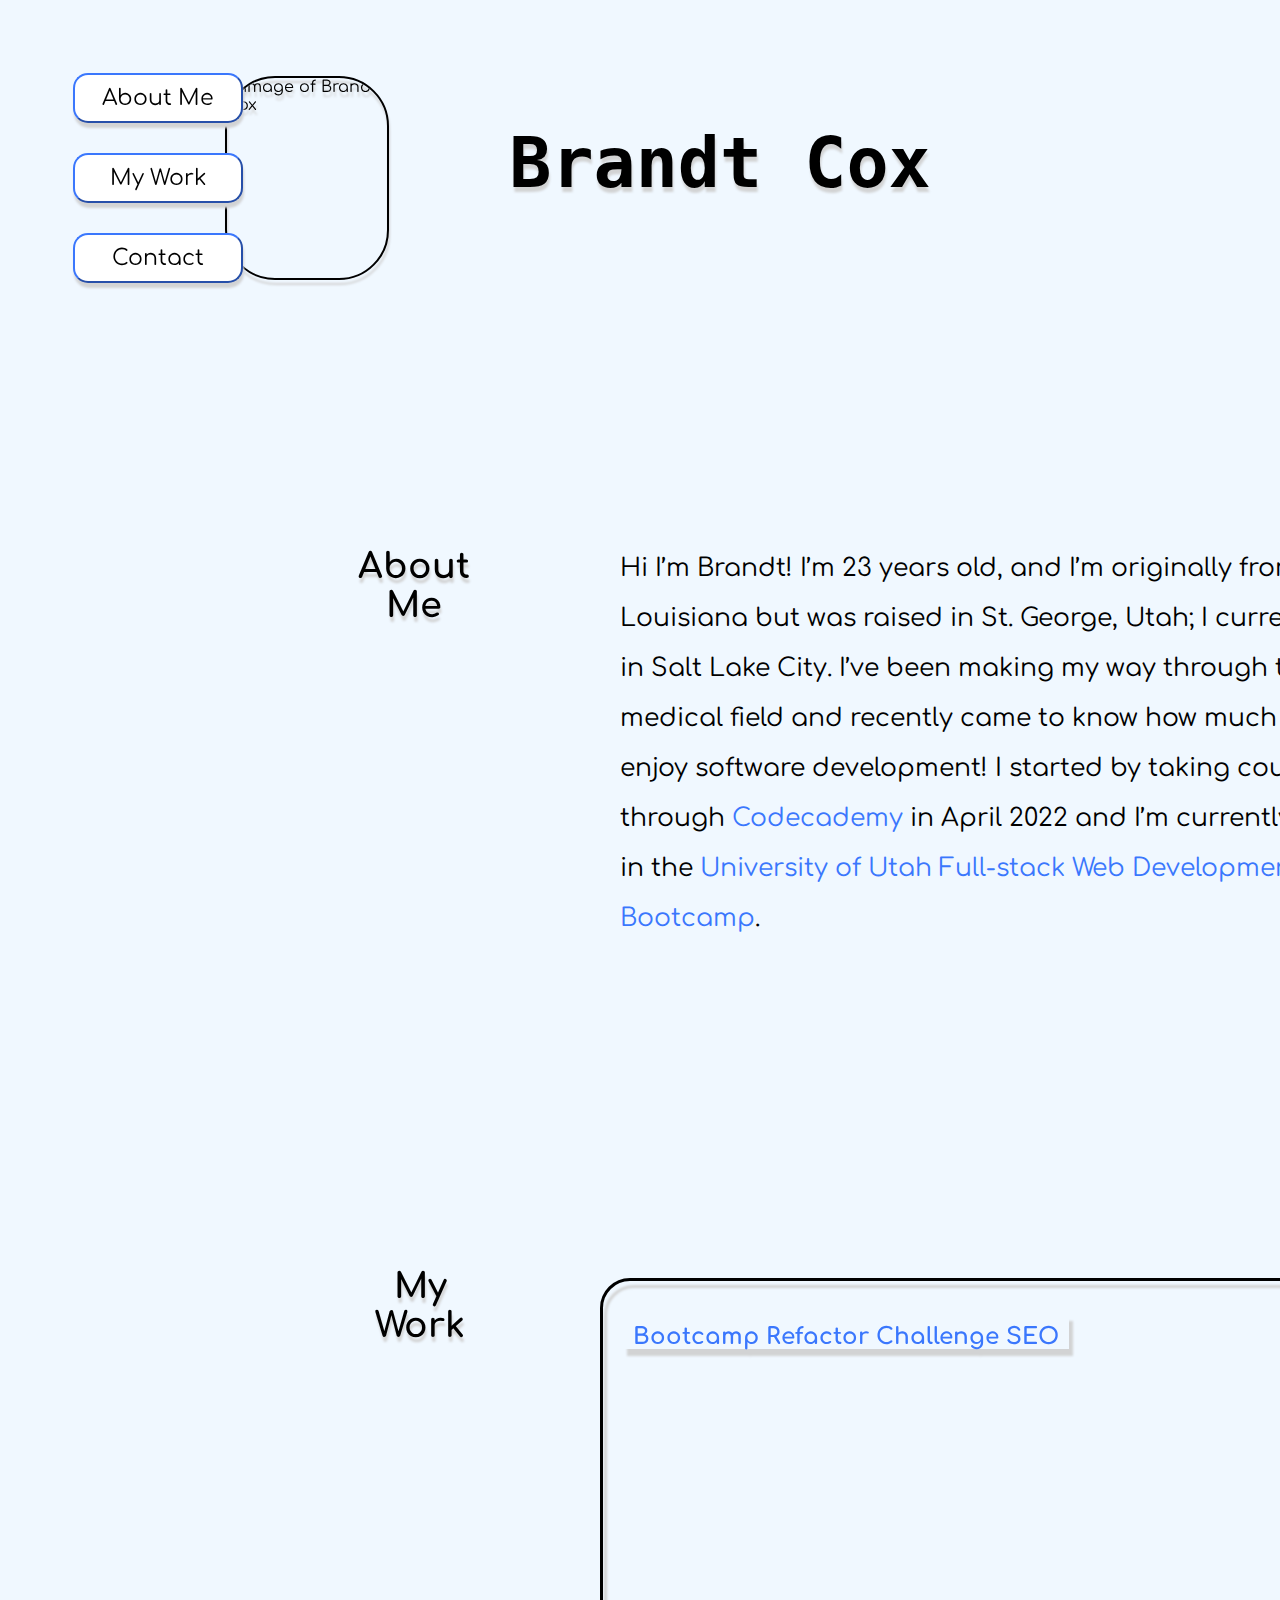
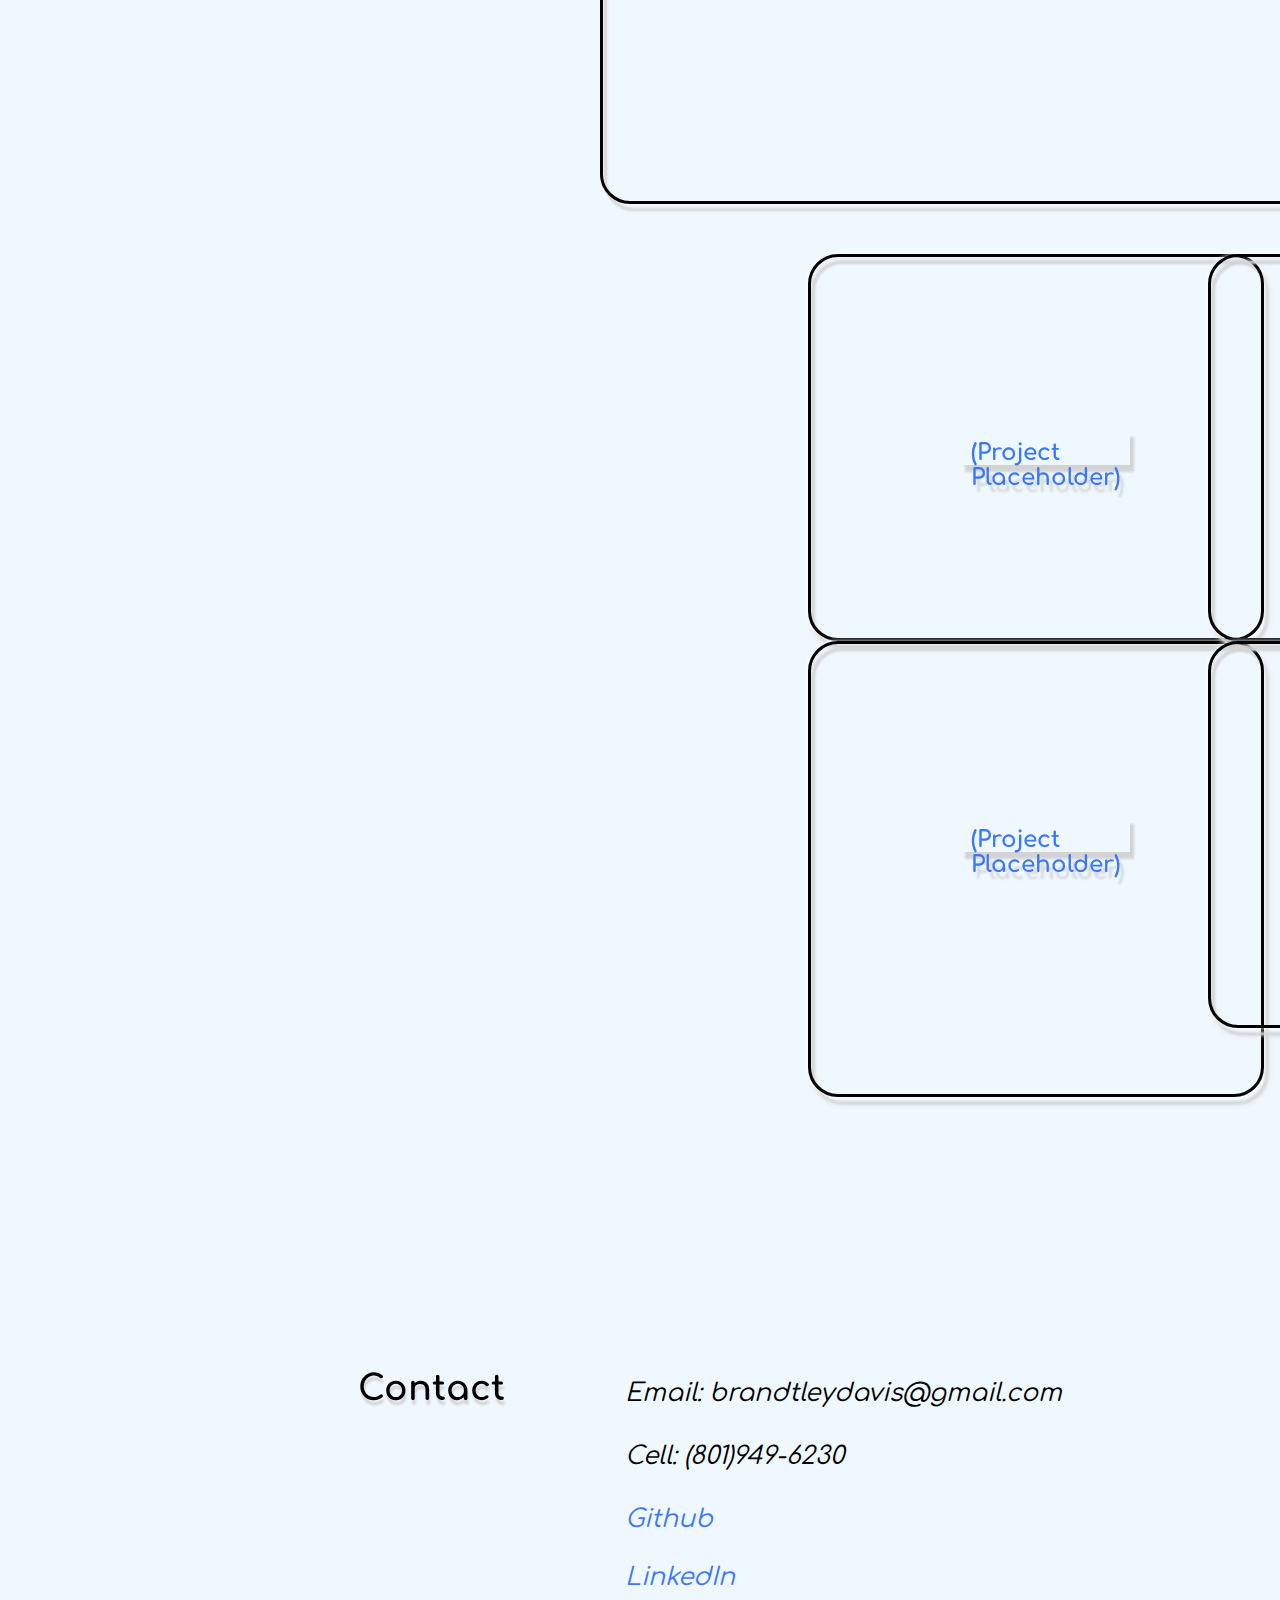
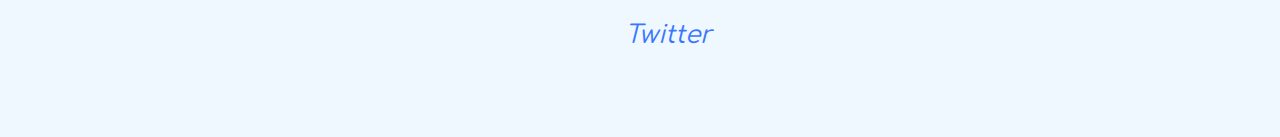
==== commit 8a6a1f8c: "almost done with flex-box projects" ====
--- a/Portfolio/index.html
+++ b/Portfolio/index.html
@@ -50,6 +50,7 @@
                             <h3>(Project Placeholder)</h3>
                             </a>
                         </span>
+                    </span>
                     <span class="card-column-2">    
                         <a href="#" class="future-project-card" title="stock">
                             <h3>(Project Placeholder)</h3>
--- a/Portfolio/style.css
+++ b/Portfolio/style.css
@@ -20,7 +20,7 @@
     font-size: 70px;
     color: black;
     justify-content: center;
-    padding: 0px 300px 0px 70px;
+    padding: 70px 300px 0px 120px;
     filter: drop-shadow(1px 5px 1px #D2D3D4);
 }
 
@@ -56,7 +56,7 @@
     display: flex;
     height: 200px;
     width: 160px;
-    margin: 100px 0px 0px 50px;
+    margin: 100px 0px 0px 160px;
     border: 2px solid;
     border-radius: 50px;
     filter: drop-shadow(1px 5px 1px #D2D3D4);
@@ -152,15 +152,16 @@
 #my-work-container{
     display: flex;
     flex-flow: wrap row;
-    padding:50px;
+    padding: 50px;
     justify-content: center;
 }
 /*Trying to get the images to fit inside of their container.*/
 
 #my-work-container h3{
-    padding:;
+    height: 15px;
     padding: 10px;
     color: var(--alt-link-color);
+    background-color: aliceblue;
     text-align: start; /*text align not working*/
 }
 
@@ -172,6 +173,7 @@
 
 #my-work a:hover{
     color: white; /*not working*/
+    border-color: #3A77FD;
 }
 
 .challenge-1-card{
@@ -180,11 +182,13 @@
     background-image: url(https://user-images.githubusercontent.com/103869234/206628962-8e8b59ca-c909-4c7e-8a9b-17244984afcd.png);
     background-size: cover;
     background-position: center;
-    height: 400px;
-    width: 500px;
-    padding: 0px 20px 10px 0px;
-    border: 2px solid black;
+    height: 500px;
+    width: 900px;
+    padding: 10px 20px 10px 20px;
+    margin-right: 170px;
+    border: 3px solid black;
     border-radius: 30px;
+    filter: drop-shadow(4px 7px 1px #D2D3D4);
 }
 
 .card-column-1{
@@ -192,7 +196,7 @@
     flex-direction: column;
     height: 400px;
     width: 300px;
-    padding: 0px;
+    padding: 50px;
 }
 
 /* Split the card columns in html and fix in css*/
@@ -210,24 +214,26 @@
     height: 150px;
     width: 150px;
     padding: 150px; 
-    border: 2px solid black;
+    border: 3px solid black;
     border-radius: 30px;
     box-shadow: 0px 0px 5px #fff;
     background-size: cover;
     background-position: center;
+    filter: drop-shadow(4px 7px 1px #D2D3D4);
 }
 
 
 
 /* Contact me section*/
 #contact{
-    padding: 200px 200px 50px 50px;
+    padding: 300px 200px 50px 50px;
+    margin-top: 250px;
     display: flex;
 }
 
 #contact h2{
-    padding: 10px 120px 50px 0px;
-    margin-left: 300px;
+    padding-right: 120px;
+    margin: 15px 0px 0px 300px;
     text-align: center;
     display: block; /*text align and display block appear not to work*/
     filter: drop-shadow(1px 5px 1px #D2D3D4);
@@ -235,7 +241,7 @@
 
 address p{
     display: flex;
-    padding-bottom: 25px;
+    padding-bottom: 10px;
     font-size: 25px;
     color: var(--link-color);
 }
@@ -244,13 +250,13 @@
     display: flex;
     text-decoration: none;
     color: var(--alt-link-color);
-    padding: 0px 50px 50px 0px;
+    padding: 0px 50px 30px 0px;
     font-size: 25px;
 }
 
 address a:hover{
     color: var(--link-color);
-    text-shadow: 0px 0px 5px #fff;
+    filter: drop-shadow(1px 5px 1px #D2D3D4);
 }
 
 /* Make my contact links buttons*/
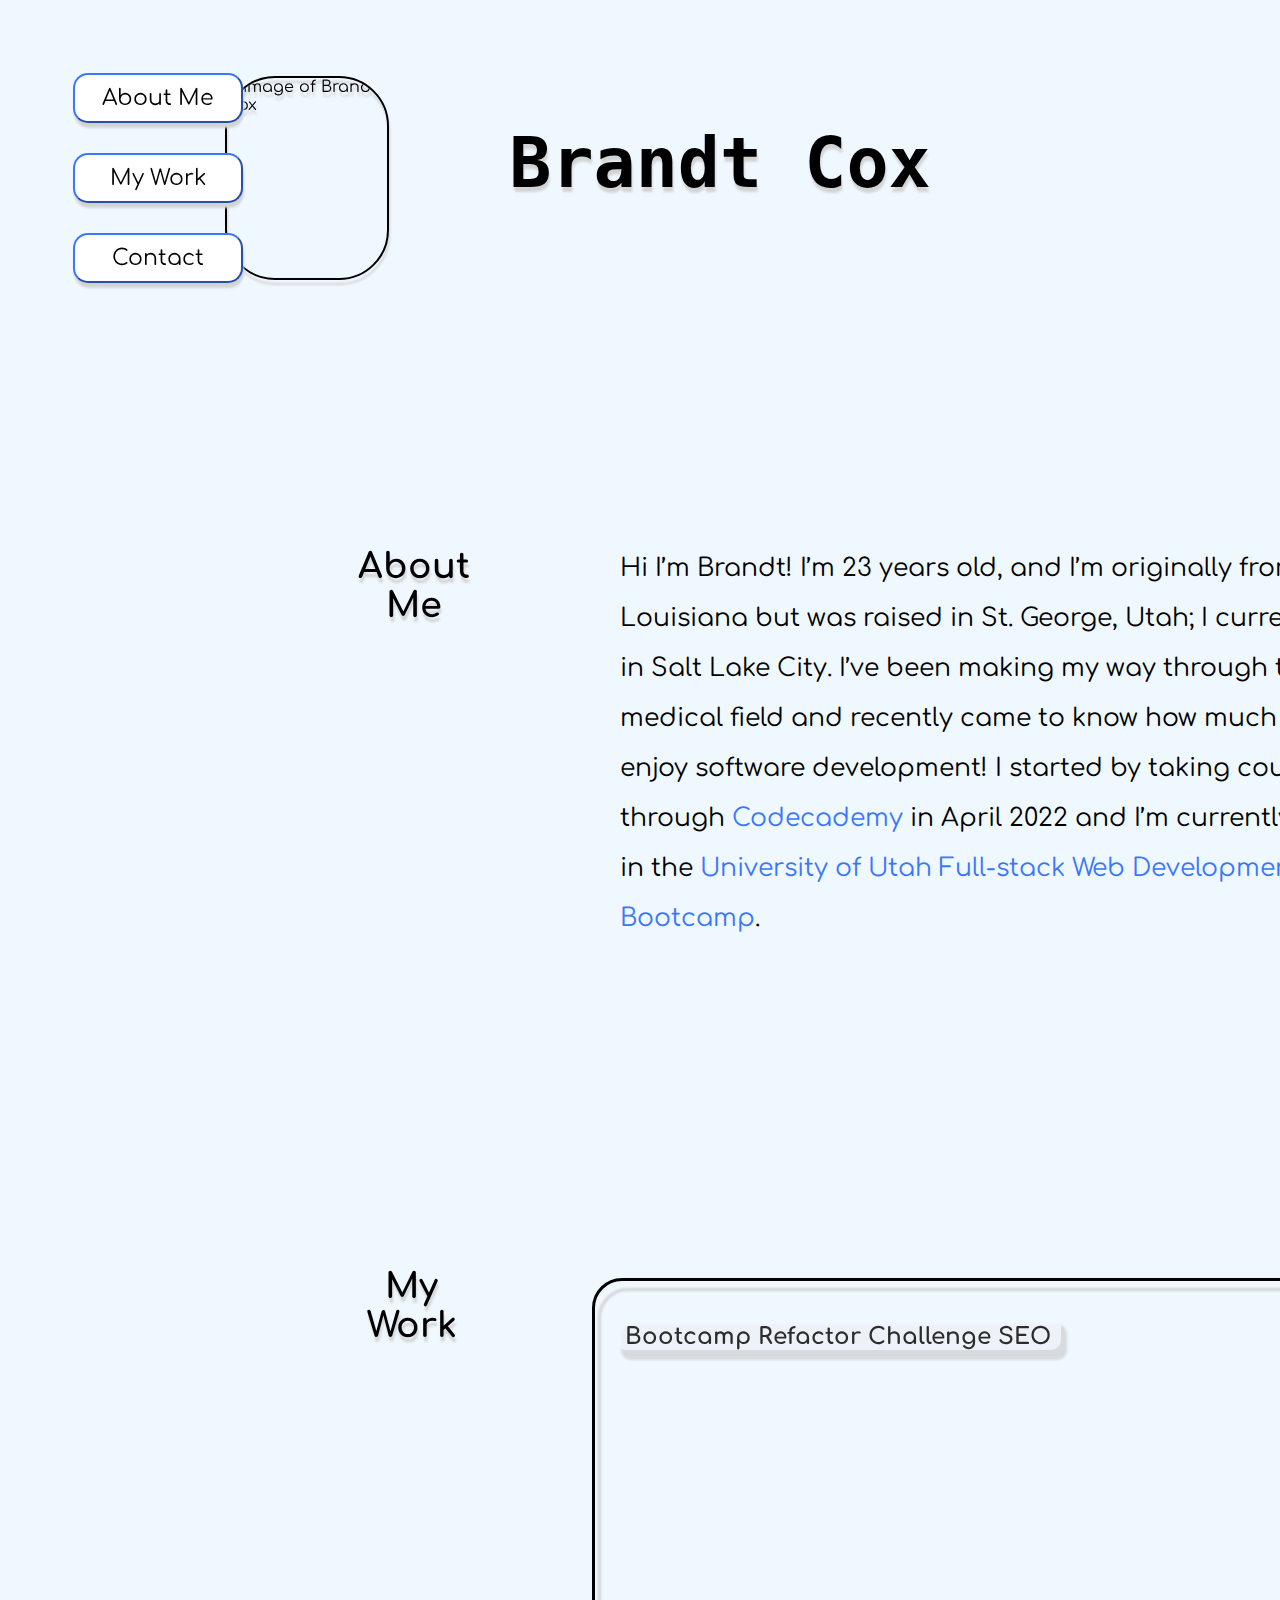
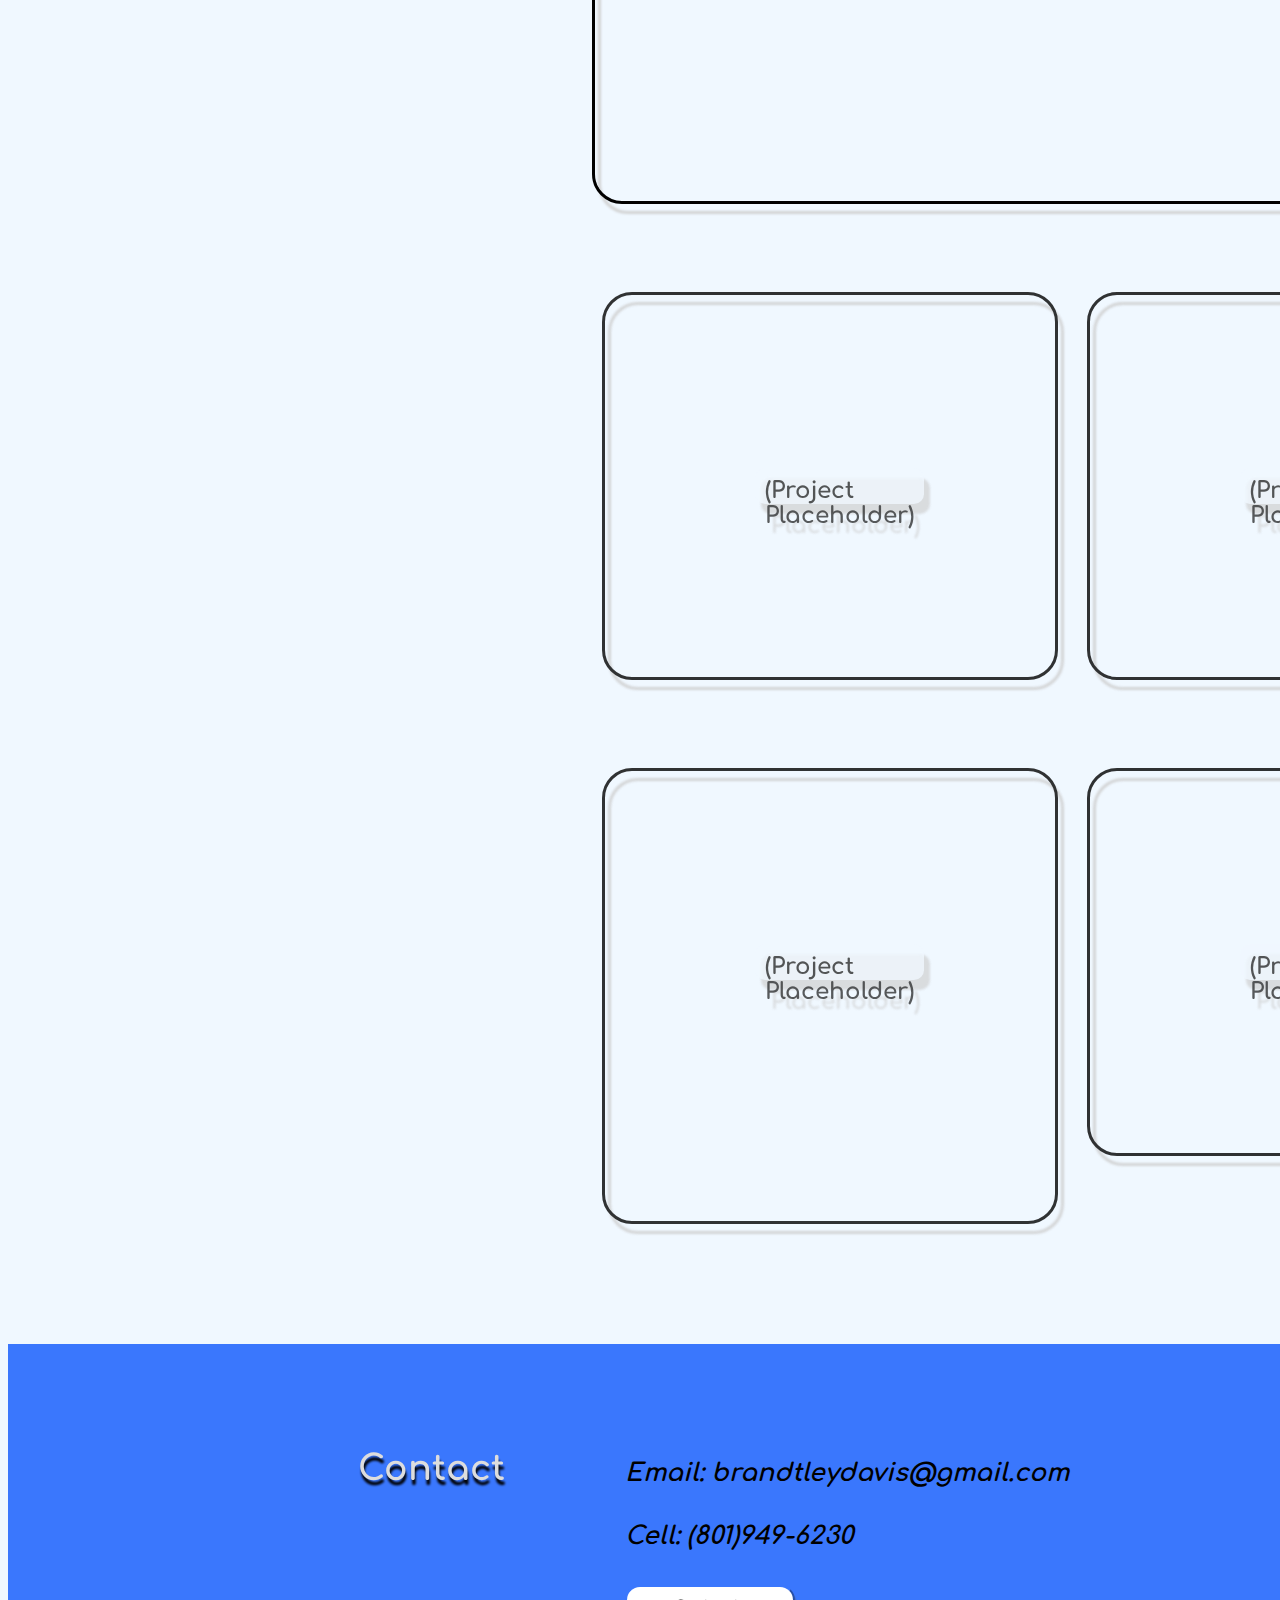
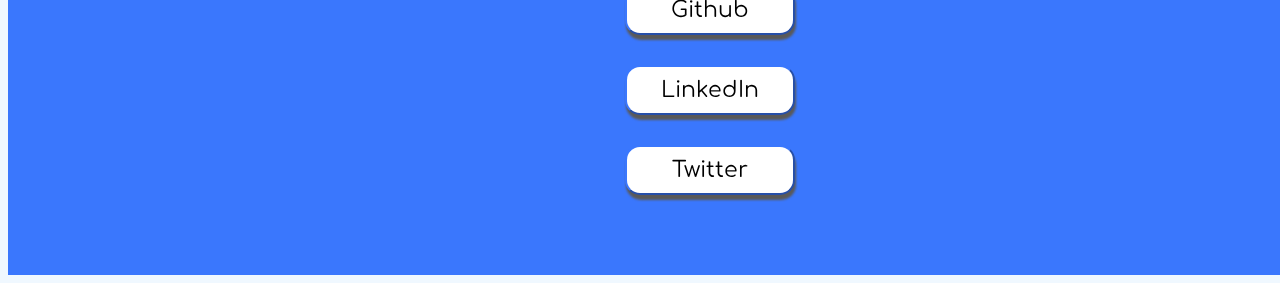
==== commit 90f0d405: "Finished flex-box projects -1" ====
--- a/Portfolio/index.html
+++ b/Portfolio/index.html
@@ -69,13 +69,11 @@
                     <!--Soon to add icons to contact list-->
                     <p>Email: brandtleydavis@gmail.com</p>
                     <p>Cell: (801)949-6230</p>
-                    <a href="https://github.com/MrBrandtCox">Github</a>
-                    <a href="https://www.linkedin.com/in/brandt-cox-89bbbb254/">LinkedIn</a>
-                    <a href="https://twitter.com/MrBrandtCox">Twitter</a>
+                    <a href="https://github.com/MrBrandtCox"><button>Github</button></a>
+                    <a href="https://www.linkedin.com/in/brandt-cox-89bbbb254/"><button>LinkedIn</button></a>
+                    <a href="https://twitter.com/MrBrandtCox"><button>Twitter</button></a>
                 </address>  
             </section>
         </main>
-        <!--Might add a footer, who knows-->
-        <footer></footer>
     </body>
 </html>    
--- a/Portfolio/style.css
+++ b/Portfolio/style.css
@@ -83,7 +83,8 @@
 }
 
 button{
-    border-color: #3A77FD;
+    /*border-color: #3A77FD;*/
+    border-color:var(--alt-link-color);
     width: 170px;
     height: 50px;
     border-radius: 15px;
@@ -95,7 +96,9 @@
 
 
 nav a button:hover{
-    color: var(--alt-link-color);
+    /*color: var(--alt-link-color);*/
+    color: var(--alt-link-color);
+    filter: drop-shadow(1px 5px 1px #686868);
 }
 
 
@@ -115,7 +118,7 @@
     filter: drop-shadow(1px 5px 1px #D2D3D4);
 }
 
-#about-me p{
+#about-me p{ /* add what I can contribute */
     line-height: 50px;
     font-size: 25px;
     padding: 10px 380px 60px 20px;
@@ -137,7 +140,7 @@
 #my-work{
     display: flex;
     background-color:;
-    padding: 0px 0px 50px 50px;
+    padding: 0px 0px 300px 50px;
 }
 
 #my-work h2{
@@ -157,12 +160,18 @@
 }
 /*Trying to get the images to fit inside of their container.*/
 
-#my-work-container h3{
-    height: 15px;
+#my-work h3{
+    height: 16px;
     padding: 10px;
-    color: var(--alt-link-color);
+    border-radius: 10px;
+    color: black;
     background-color: aliceblue;
+    opacity: 0.8;
     text-align: start; /*text align not working*/
+}
+
+#my-work h3:hover{
+    color: var(--alt-link-color);
 }
 
 #my-work a{
@@ -173,7 +182,7 @@
 
 #my-work a:hover{
     color: white; /*not working*/
-    border-color: #3A77FD;
+    border-color: var(--alt-link-color);
 }
 
 .challenge-1-card{
@@ -188,15 +197,19 @@
     margin-right: 170px;
     border: 3px solid black;
     border-radius: 30px;
-    filter: drop-shadow(4px 7px 1px #D2D3D4);
+    filter: drop-shadow(6px 10px 1px #D2D3D4);
+}
+
+.challenge-1-card:hover{
+    filter: drop-shadow(6px 10px 1px #848484);
 }
 
 .card-column-1{
     display: flex;
     flex-direction: column;
     height: 400px;
-    width: 300px;
-    padding: 50px;
+    width: 335px;
+    padding: 70px 150px 70px 0px;
 }
 
 /* Split the card columns in html and fix in css*/
@@ -204,45 +217,54 @@
     display: flex;
     flex-direction: column;
     height: 400px;
-    width: 300px;
-    padding: 50px;
+    width: 350px;
+    padding: 70px 150px 70px 0px;
+    margin-right: 150px;
 }
 
 .future-project-card{
     display: flex;
     background-image: url(https://i.pinimg.com/736x/40/bf/50/40bf5022f099e7030c11e17e50f4b3da.jpg);
+    opacity: 0.8;
     height: 150px;
     width: 150px;
     padding: 150px; 
+    margin: 18px 20px 70px 20px;
     border: 3px solid black;
     border-radius: 30px;
-    box-shadow: 0px 0px 5px #fff;
     background-size: cover;
     background-position: center;
-    filter: drop-shadow(4px 7px 1px #D2D3D4);
+    filter: drop-shadow(6px 10px 1px #CCCCCC);
+}
+
+.future-project-card:hover{
+    filter: drop-shadow(6px 10px 1px #848484);
 }
 
 
 
 /* Contact me section*/
 #contact{
-    padding: 300px 200px 50px 50px;
+    padding: 90px 200px 50px 50px;
     margin-top: 250px;
     display: flex;
+    background-color: var(--alt-link-color);
 }
 
 #contact h2{
+    color: #DDDDDD;
     padding-right: 120px;
     margin: 15px 0px 0px 300px;
     text-align: center;
     display: block; /*text align and display block appear not to work*/
-    filter: drop-shadow(1px 5px 1px #D2D3D4);
+    filter: drop-shadow(1px 5px 1px black);
 }
 
 address p{
     display: flex;
     padding-bottom: 10px;
     font-size: 25px;
+    font-weight: 900;
     color: var(--link-color);
 }
 
@@ -250,14 +272,25 @@
     display: flex;
     text-decoration: none;
     color: var(--alt-link-color);
+    /*color: var(--alt-link-color);*/
     padding: 0px 50px 30px 0px;
     font-size: 25px;
 }
 
-address a:hover{
-    color: var(--link-color);
-    filter: drop-shadow(1px 5px 1px #D2D3D4);
-}
+address a button{
+    filter: drop-shadow(1px 5px 1px #595959);
+    /*filter: drop-shadow(1px 5px 1px #8E8E8E);*/
+}
+
+address a button:hover{
+    color: var(--alt-link-color);
+    filter: drop-shadow(1px 5px 1px black);
+    /*filter: drop-shadow(1px 5px 1px #3D3D3D);*/
+    /*color: var(--link-color);
+    filter: drop-shadow(1px 5px 1px #D2D3D4);*/
+}
+
+
 
 /* Make my contact links buttons*/
 /* write media queries and reset.css*/
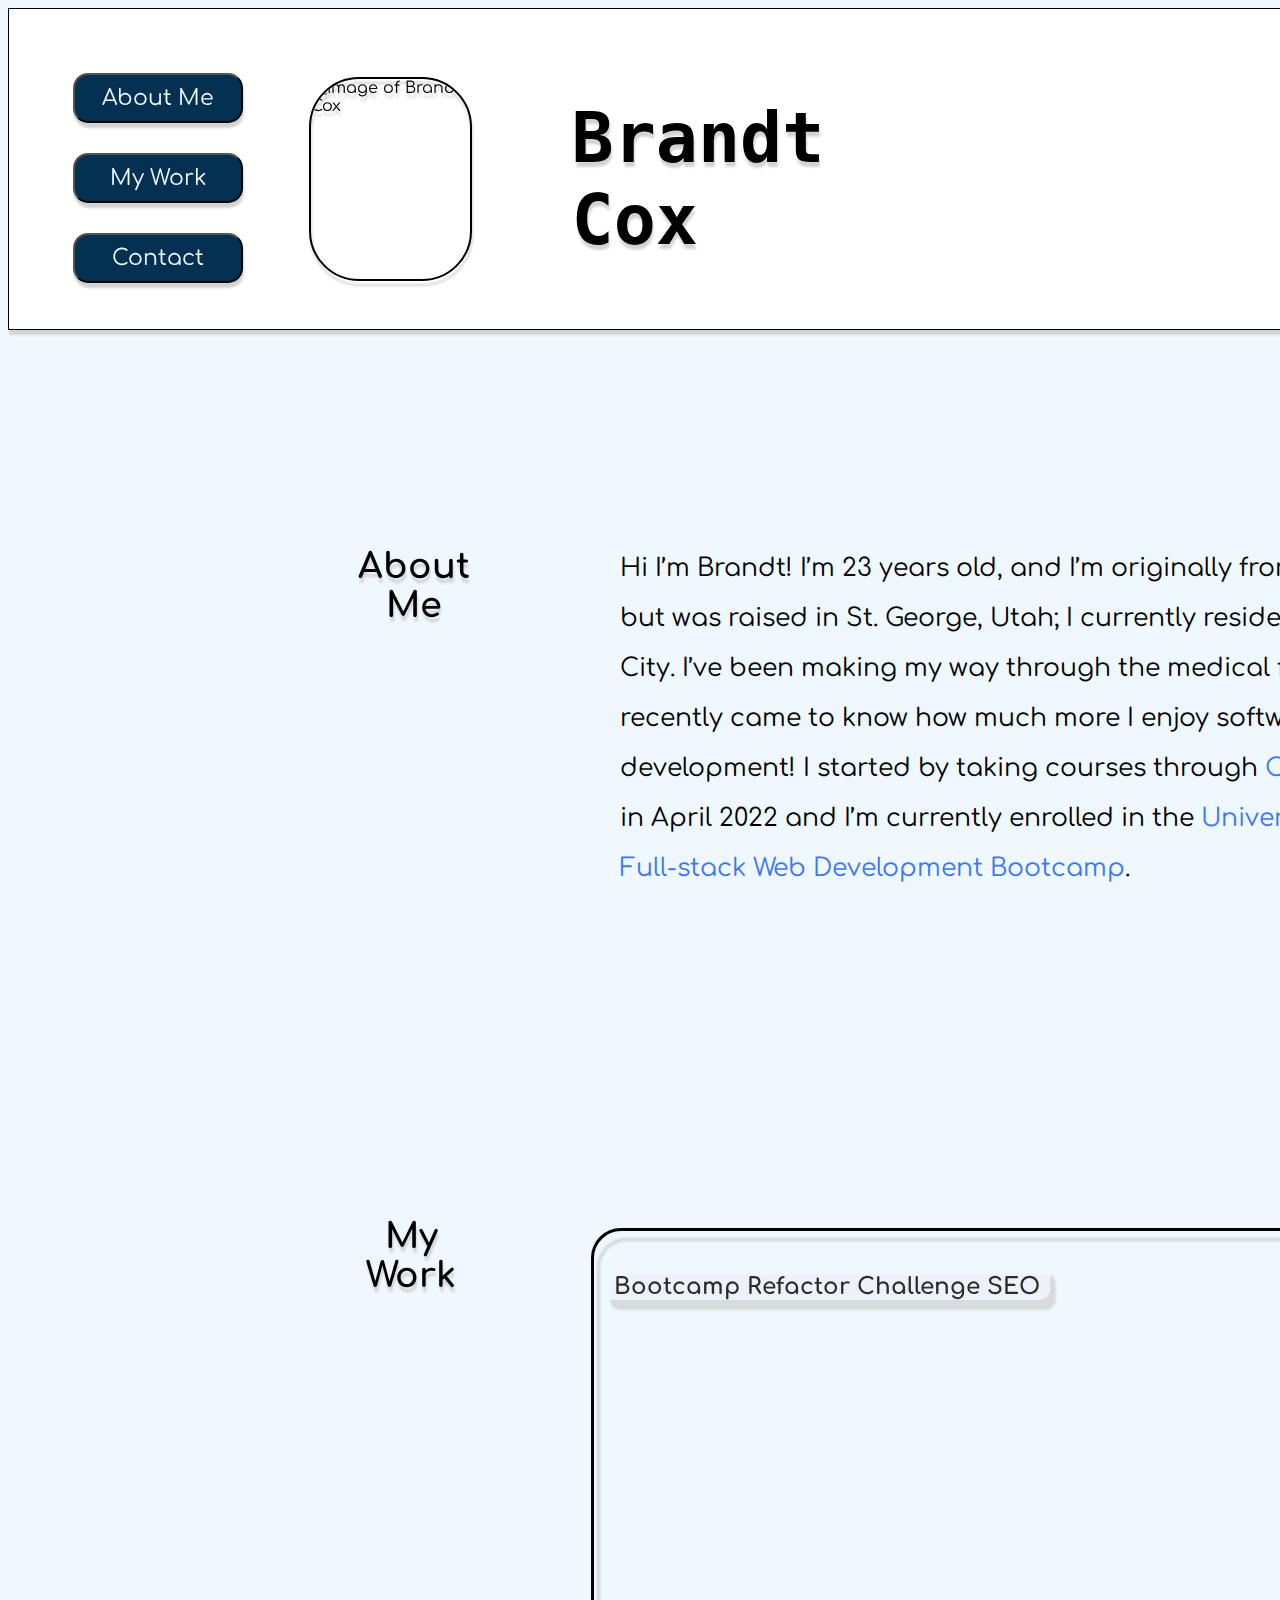
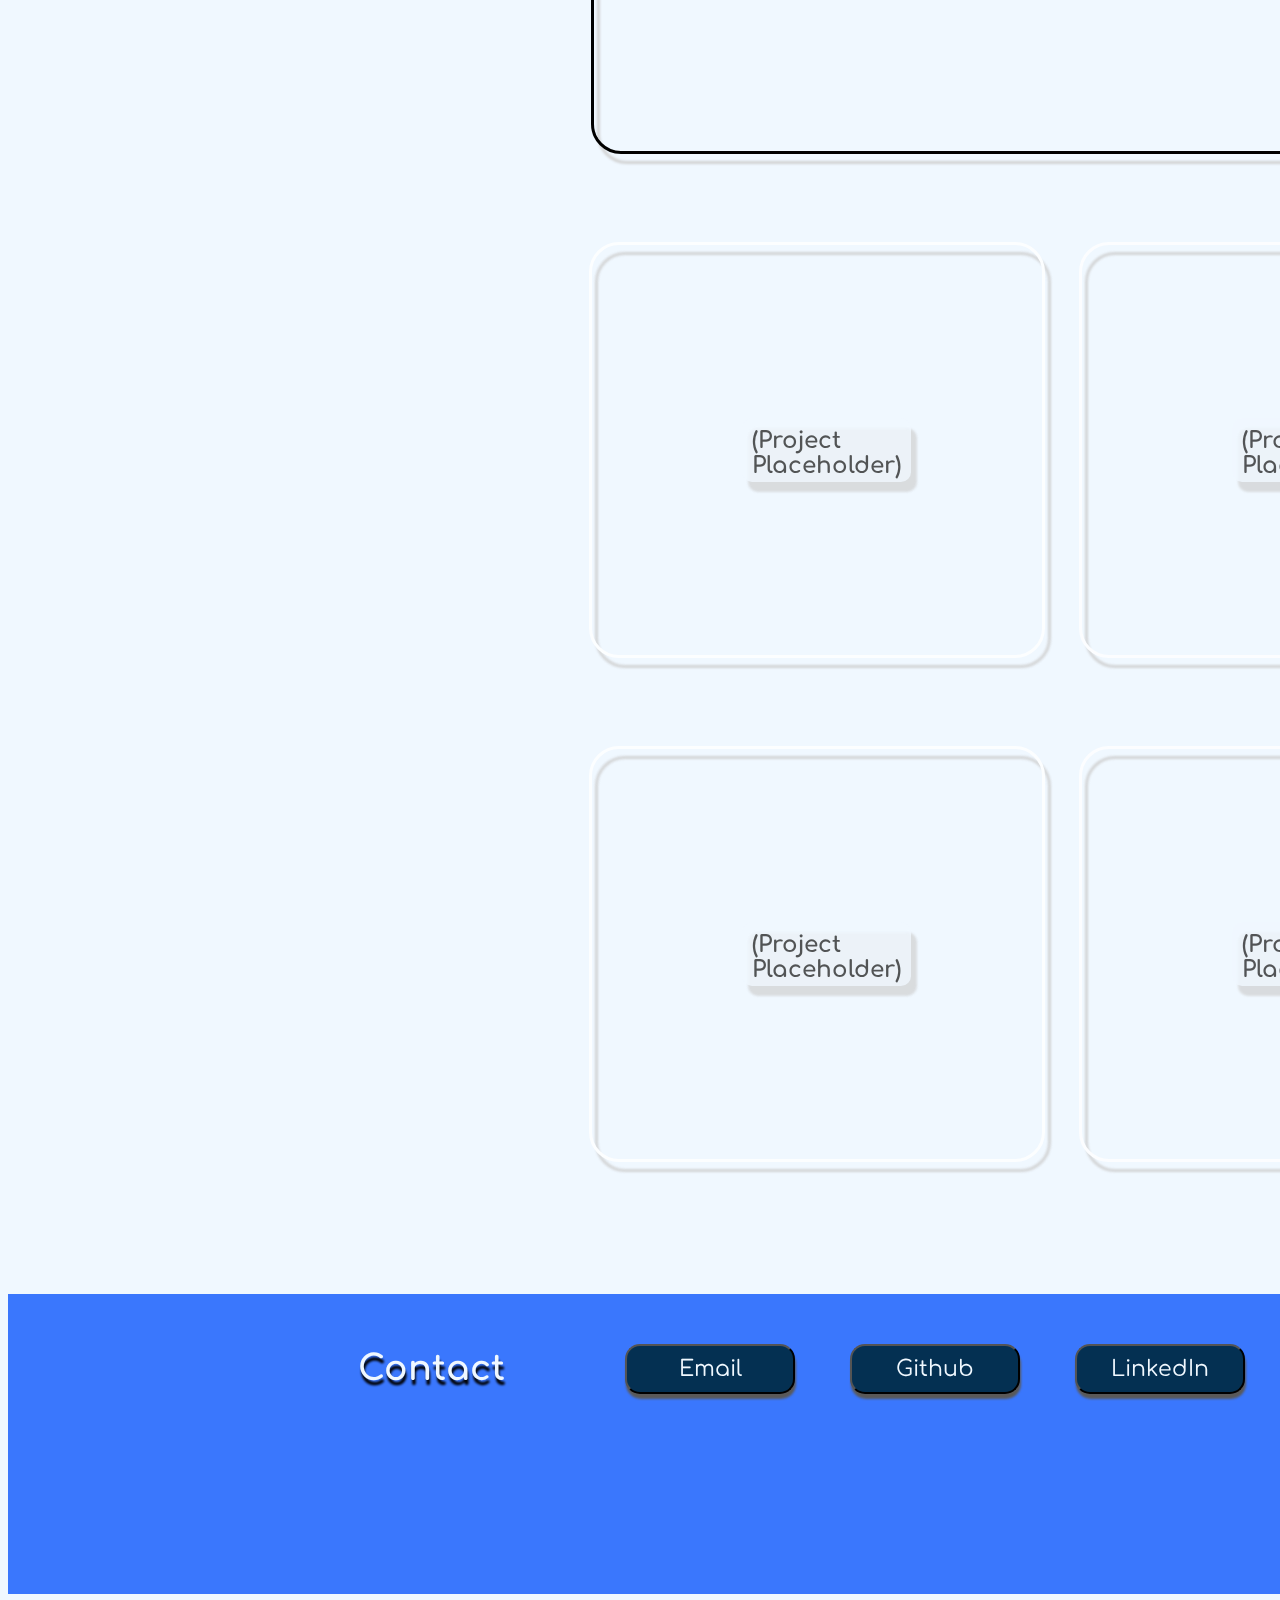
==== commit 8da30ee0: "completed some media queries css" ====
--- a/Portfolio/index.html
+++ b/Portfolio/index.html
@@ -42,20 +42,20 @@
                         <h3>Bootcamp Refactor Challenge SEO</h3>
                     </a> 
                     <span class="card-column-1">
-                        <a href="#" class="future-project-card" title="stock">
+                        <a href="#" class="future-project-card" title="stock image">
                             <h3>(Project Placeholder)</h3>
                         </a>
                         <span><!--Possibly remove this span-->
-                            <a href="#" class="future-project-card" title="stock">
+                            <a href="#" class="future-project-card" title="stock image">
                             <h3>(Project Placeholder)</h3>
                             </a>
                         </span>
                     </span>
                     <span class="card-column-2">    
-                        <a href="#" class="future-project-card" title="stock">
+                        <a href="#" class="future-project-card" title="stock image">
                             <h3>(Project Placeholder)</h3>
                         </a>
-                        <a href="#" class="future-project-card" title="stock">
+                        <a href="#" class="future-project-card" title="stock image">
                             <h3>(Project Placeholder)</h3>
                         </a>
                     </span>
@@ -67,8 +67,7 @@
                 <h2>Contact</h2>
                 <address>
                     <!--Soon to add icons to contact list-->
-                    <p>Email: brandtleydavis@gmail.com</p>
-                    <p>Cell: (801)949-6230</p>
+                    <a href="https://mail.google.com/mail/u/0/#inbox?compose=CllgCJqXxwlSGMHhDzzkcRNfdbrTRBxfczBPTqvrbVpthSNHPGcvcKLJQbBGXhgCPFGTglpDlFg"><button>Email</button></a>
                     <a href="https://github.com/MrBrandtCox"><button>Github</button></a>
                     <a href="https://www.linkedin.com/in/brandt-cox-89bbbb254/"><button>LinkedIn</button></a>
                     <a href="https://twitter.com/MrBrandtCox"><button>Twitter</button></a>
--- a/Portfolio/style.css
+++ b/Portfolio/style.css
@@ -1,6 +1,5 @@
-/* Add more font-families in list*/
 *{
-    font-family: 'Comfortaa', 'Courier', 'Andale Mono', 'Gill Sans', 'monospace', 'sans-serif', 'serif';
+    font-family: 'Comfortaa', 'Courier', 'monospace', 'sans-serif', 'serif';
 }
 
 
@@ -12,19 +11,10 @@
 
 html{
     min-width:100%;
-    min-height: 100%;
-}
-
-h1{ /*header h1*/
-    font-family: 'monospace';
-    font-size: 70px;
-    color: black;
-    justify-content: center;
-    padding: 70px 300px 0px 120px;
-    filter: drop-shadow(1px 5px 1px #D2D3D4);
-}
-
-h2{ /* align h2 elements to be centered above sections*/
+    
+}
+
+h2{ 
     font-size: 35px;
 }
 
@@ -40,27 +30,37 @@
 } 
 
 
-/* Header Section--- needs fixing with margin, padding including header nav*/
 header{
     display: flex;
+    background-color: white;
+    border: 1px solid black;
+    filter: drop-shadow(1px 5px 1px #D2D3D4);
     width: 100%;
-    height: 100px;
+    height: 200px;
     padding: 70px 30px 50px 0px;
     position: absolute;
     align-items: center;
     justify-content: center;
 }
 
+header h1{ 
+    font-family: 'monospace';
+    font-size: 70px;
+    color: black;
+    justify-content: center;
+    padding: 0px 300px 0px 100px;
+    filter: drop-shadow(1px 5px 1px #D2D3D4);
+}
+
 /* Profile img-delete alternate from assets folder when finished*/
 #profile-img{
     display: flex;
     height: 200px;
     width: 160px;
-    margin: 100px 0px 0px 160px;
+    margin-left: 300px;
     border: 2px solid;
     border-radius: 50px;
     filter: drop-shadow(1px 5px 1px #D2D3D4);
-    /*box-shadow: 0px 0px 5px #fff;*/
 }
 
 
@@ -83,11 +83,11 @@
 }
 
 button{
-    /*border-color: #3A77FD;*/
     border-color:var(--alt-link-color);
     width: 170px;
     height: 50px;
     border-radius: 15px;
+    border-color: black;
     font-size: 22px;
     background-color: white;
     cursor: pointer;
@@ -96,9 +96,8 @@
 
 
 nav a button:hover{
-    /*color: var(--alt-link-color);*/
     color: var(--alt-link-color);
-    filter: drop-shadow(1px 5px 1px #686868);
+    filter: drop-shadow(2px 8px 1px #686868);
 }
 
 
@@ -114,7 +113,7 @@
     margin-left: 300px;
     width: 200px;
     text-align: center;
-    display: block; /*text align and display block appear not to work*/
+    display: block; 
     filter: drop-shadow(1px 5px 1px #D2D3D4);
 }
 
@@ -136,7 +135,7 @@
 }
 
 
-/* My work section---fix link to direct to refactor website */
+/* My work section */
 #my-work{
     display: flex;
     background-color:;
@@ -148,7 +147,7 @@
     margin-left: 300px;
     width: 200px;
     text-align: center;
-    display: block; /*text align and display block appear not to work*/
+    display: block; 
     filter: drop-shadow(1px 5px 1px #D2D3D4);
 }
 
@@ -158,9 +157,8 @@
     padding: 50px;
     justify-content: center;
 }
-/*Trying to get the images to fit inside of their container.*/
-
-#my-work h3{
+
+.challenge-1-card h3{
     height: 16px;
     padding: 10px;
     border-radius: 10px;
@@ -170,19 +168,22 @@
     text-align: start; /*text align not working*/
 }
 
+.future-project-card h3{
+    height: 44px;
+    padding: 10px;
+    border-radius: 10px;
+    color: black;
+    background-color: aliceblue;
+    opacity: 0.8;
+    text-align: start; /*text align not working*/
+}
+
 #my-work h3:hover{
     color: var(--alt-link-color);
 }
 
 #my-work a{
     text-decoration: none;
-    color:;
-}
-
-
-#my-work a:hover{
-    color: white; /*not working*/
-    border-color: var(--alt-link-color);
 }
 
 .challenge-1-card{
@@ -193,32 +194,32 @@
     background-position: center;
     height: 500px;
     width: 900px;
-    padding: 10px 20px 10px 20px;
-    margin-right: 170px;
+    padding: 10px 10px 10px 10px;
+    margin-right: 220px;
     border: 3px solid black;
     border-radius: 30px;
     filter: drop-shadow(6px 10px 1px #D2D3D4);
 }
 
 .challenge-1-card:hover{
-    filter: drop-shadow(6px 10px 1px #848484);
+    filter: drop-shadow(10px 14px 1px #848484);
 }
 
 .card-column-1{
-    display: flex;
-    flex-direction: column;
-    height: 400px;
-    width: 335px;
-    padding: 70px 150px 70px 0px;
-}
-
-/* Split the card columns in html and fix in css*/
-.card-column-2{
     display: flex;
     flex-direction: column;
     height: 400px;
     width: 350px;
-    padding: 70px 150px 70px 0px;
+    padding: 70px 140px 70px 0px;
+}
+
+/* Split the card columns in html and fix in css*/
+.card-column-2{
+    display: flex;
+    flex-direction: column;
+    height: 400px;
+    width: 350px;
+    padding: 70px 200px 70px 0px;
     margin-right: 150px;
 }
 
@@ -226,11 +227,10 @@
     display: flex;
     background-image: url(https://i.pinimg.com/736x/40/bf/50/40bf5022f099e7030c11e17e50f4b3da.jpg);
     opacity: 0.8;
-    height: 150px;
     width: 150px;
     padding: 150px; 
     margin: 18px 20px 70px 20px;
-    border: 3px solid black;
+    border: 3px solid white;
     border-radius: 30px;
     background-size: cover;
     background-position: center;
@@ -238,61 +238,170 @@
 }
 
 .future-project-card:hover{
-    filter: drop-shadow(6px 10px 1px #848484);
+    filter: drop-shadow(10px 14px 1px #848484);
 }
 
 
 
 /* Contact me section*/
 #contact{
-    padding: 90px 200px 50px 50px;
+    padding: 40px 200px 200px 50px;
     margin-top: 250px;
     display: flex;
     background-color: var(--alt-link-color);
 }
 
 #contact h2{
-    color: #DDDDDD;
+    color: aliceblue;
     padding-right: 120px;
     margin: 15px 0px 0px 300px;
-    text-align: center;
-    display: block; /*text align and display block appear not to work*/
     filter: drop-shadow(1px 5px 1px black);
 }
 
-address p{
-    display: flex;
-    padding-bottom: 10px;
-    font-size: 25px;
-    font-weight: 900;
-    color: var(--link-color);
-}
-
 address a{
-    display: flex;
+    display: flex inline-block;
     text-decoration: none;
     color: var(--alt-link-color);
-    /*color: var(--alt-link-color);*/
     padding: 0px 50px 30px 0px;
     font-size: 25px;
 }
 
 address a button{
     filter: drop-shadow(1px 5px 1px #595959);
-    /*filter: drop-shadow(1px 5px 1px #8E8E8E);*/
+    border-color: black;
+    margin-top: 10px;
 }
 
 address a button:hover{
     color: var(--alt-link-color);
-    filter: drop-shadow(1px 5px 1px black);
-    /*filter: drop-shadow(1px 5px 1px #3D3D3D);*/
-    /*color: var(--link-color);
-    filter: drop-shadow(1px 5px 1px #D2D3D4);*/
-}
-
-
-
-/* Make my contact links buttons*/
+    filter: drop-shadow(3px 8px 1px black);
+}
+
+/* Media Queries- screen adjustment*/
+@media screen and (max-width: 1800px) {
+    button{
+        background-color: #043052;
+        color: aliceblue;
+    }
+    #my-work-container {
+
+    }
+}
+
+@media screen and (max-width: 1200px) {
+    #
+}
+
+@media screen and (max-width: 1024px) {
+    h1{
+        text-align: center;
+    }
+    #about-me{
+        display: flex;
+        flex-direction: column;
+    }
+    #about-me h2{
+        margin-left: 450px;
+    }
+    #about-me p{
+        margin-left: 365px;
+        text-align: center;
+    }
+    #my-work{
+        display: flex;
+        flex-direction: column;
+        flex-flow: wrap column;
+    }
+    #my-work h2{
+        margin-left: 450px;
+    }
+    .challenge-1-card{
+        width: 500px;
+        flex-direction: column;
+        margin-left: 250px;
+    }
+    .future-project-card{
+        width: 200px;
+        height: 0px;
+    }
+    .card-column-2{
+        margin-left: 210px;
+        padding-top: 310px;
+    }
+    #contact{
+        display: flex;
+        flex-direction: column;
+    }
+    #contact h2{
+        margin: 0px 0px 20px 350px;
+    }
+}
+
+@media screen and (max-width: 768px) {
+    header{
+        background-color:#043052;
+        flex-direction: column;
+        padding-top: 200px;
+    }
+    h1{
+        color:aliceblue;
+        filter: drop-shadow(1px 5px 1px black);
+        margin: 0px 0px 100px 500px;
+        text-align: center;
+        font-size: 50px;
+    }
+    #profile-img{
+        filter: drop-shadow(1px 5px 1px black);
+        margin-bottom: 20px;
+    }
+    button{
+        background-color: white;
+        color: black;
+        margin-top: 10px;
+    }
+    #contact{
+        background-color: #043052;
+    }
+    address a button{
+        filter: drop-shadow(1px 5px 1px black);
+    }
+    address a button:hover{
+        border-color: white;
+    }
+    button{
+        filter: drop-shadow(1px 5px 1px black);
+        height: 40px;
+        width: 150px;
+    }
+    nav a button:hover{
+        filter: drop-shadow(1px 5px 1px black);
+        border-color: white;
+    }
+    nav{
+        padding: 50px 20px 0px 50px;
+        position: absolute;
+    }
+    #about-me{
+        display: flex;
+        flex-direction: column;
+    }
+    #my-work{
+        display: flex;
+        flex-direction: column;
+        flex-flow: wrap column;
+    }
+    #contact{
+        display: flex;
+        flex-direction: column;
+    }
+}
+
+@media screen and (max-width: 480px) {
+    button{
+        background-color: #043052;
+        color: aliceblue;
+    }
+}
+
 /* write media queries and reset.css*/
-/*I could make the h2s as their own divs to style them to sit on top of their container*/
-/*Change the margins to paddings to better format the portfolio and for management.*/+/*deploy portfolio to check media query on mobile device*/